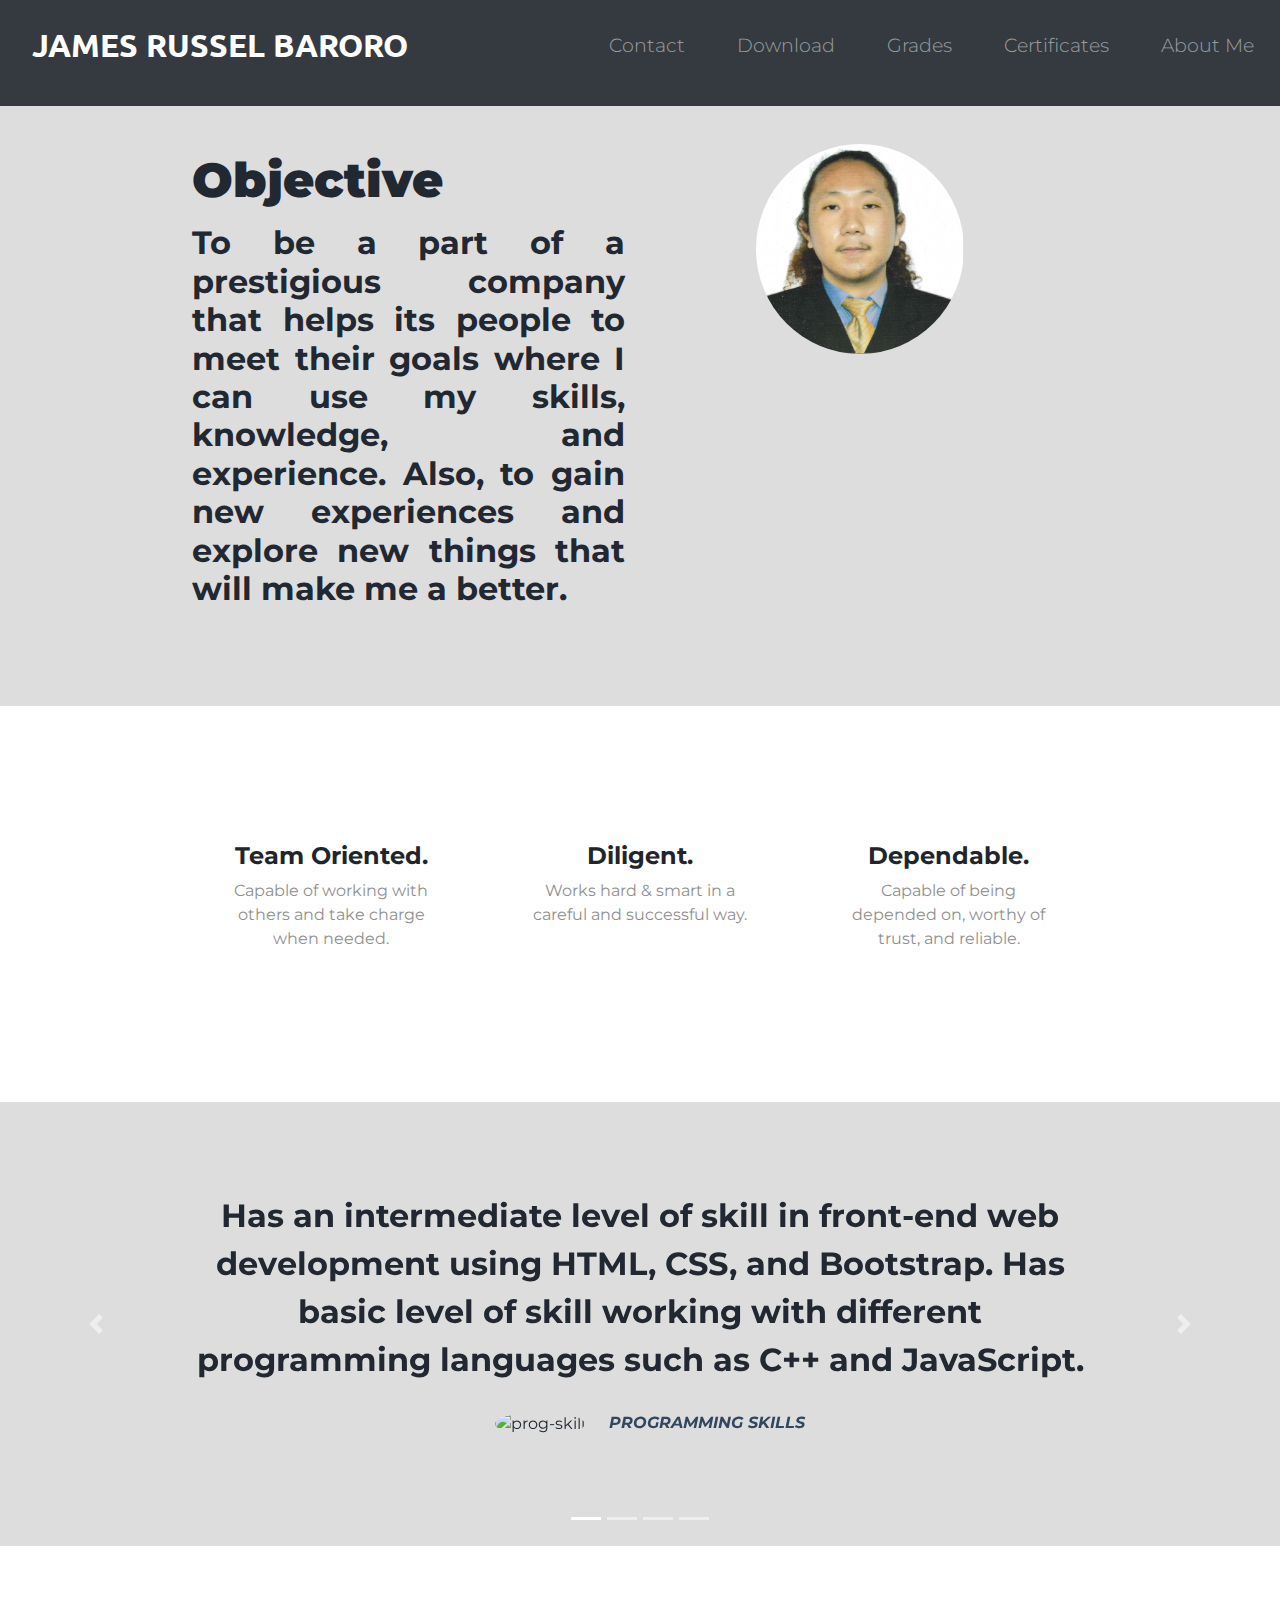
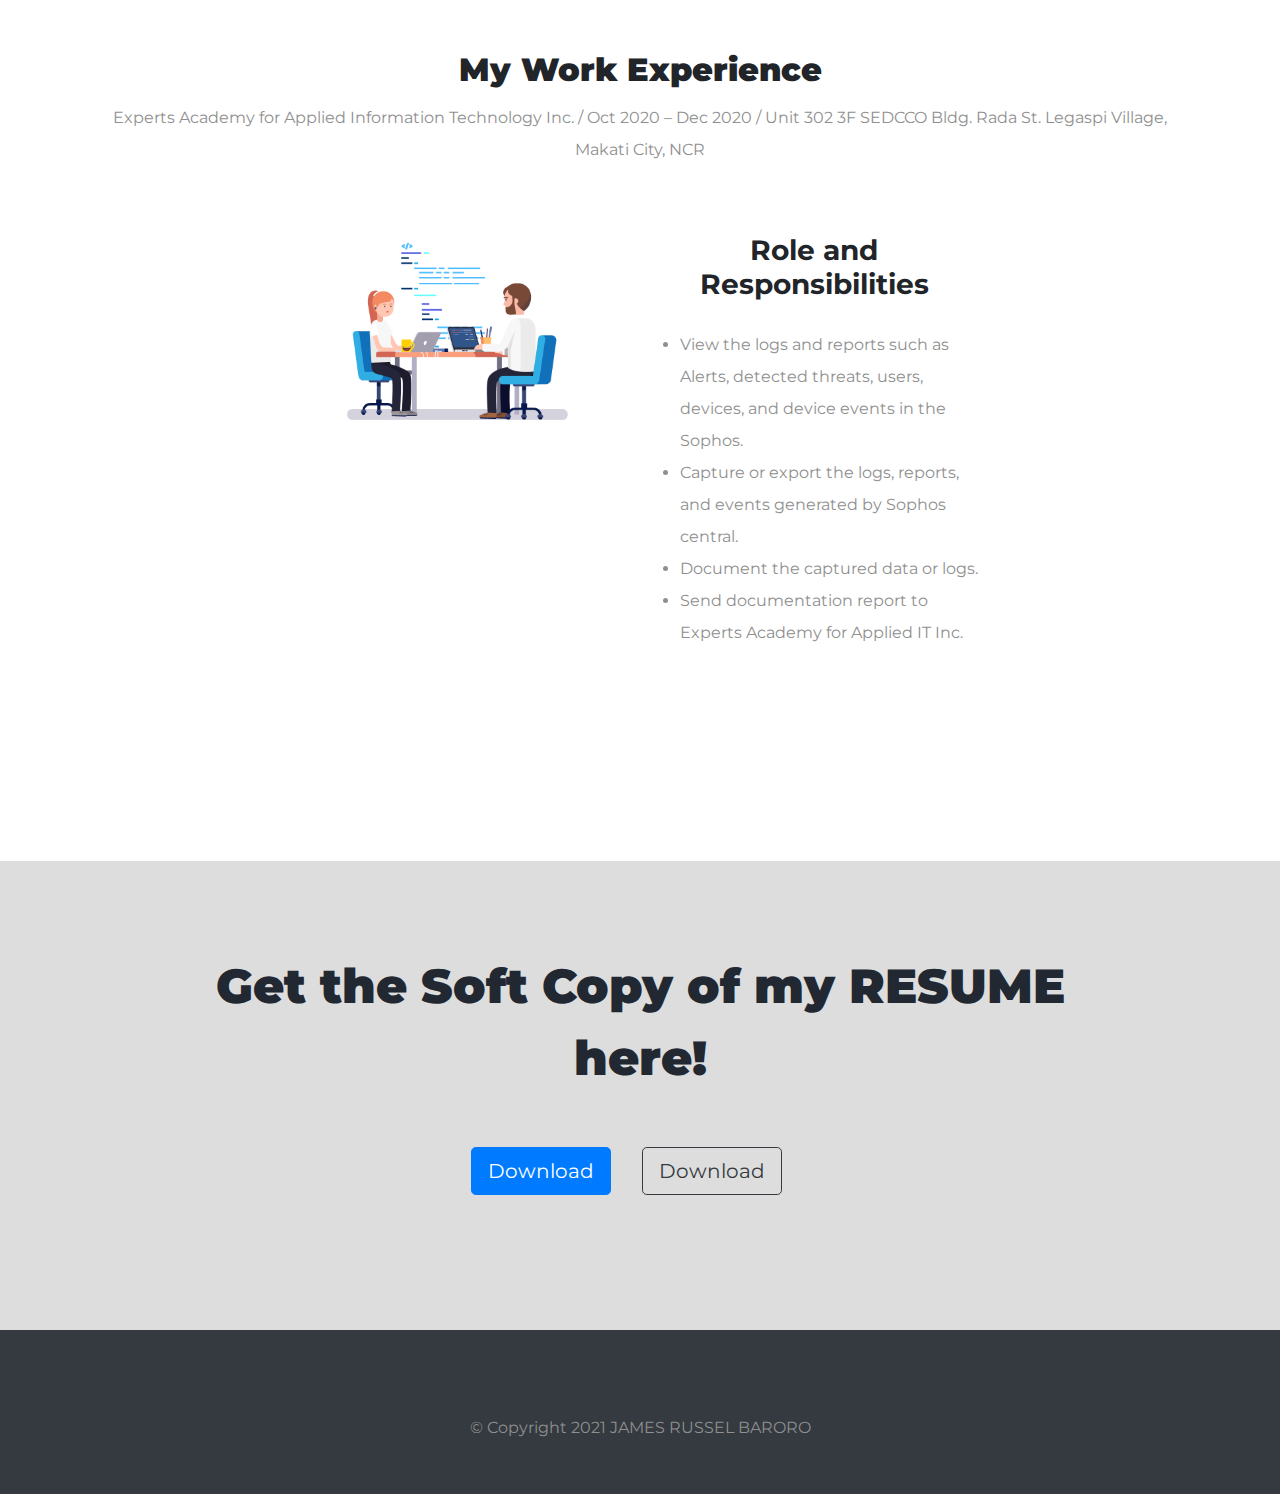
==== index.html @ 14bb7d47 "Add Update for HTML" ====
<!DOCTYPE html>
<html>

<head>
  <meta charset="utf-8">
  <title>BARORO'S RESUME</title>
  <link rel="icon" href="images/icon.png">

  <!--CSS Styles-->
  <link rel="stylesheet" href="https://maxcdn.bootstrapcdn.com/bootstrap/4.0.0/css/bootstrap.min.css" integrity="sha384-Gn5384xqQ1aoWXA+058RXPxPg6fy4IWvTNh0E263XmFcJlSAwiGgFAW/dAiS6JXm" crossorigin="anonymous">
  <link rel="stylesheet" href="css/styles.css">

  <!--Google Fonts-->
  <link href="https://fonts.googleapis.com/css2?family=Ubuntu&display=swap" rel="stylesheet">
  <link href="https://fonts.googleapis.com/css2?family=Montserrat:wght@300;400;700;900&display=swap" rel="stylesheet">


<body>

  <section class="colored-section" id="title">
    <!-- Nav Bar -->
    <nav class="navbar navbar-expand-lg navbar-dark bg-dark">
      <a class="navbar-brand" href=""><i class="fas fa-book"></i> JAMES RUSSEL BARORO</a>

      <button class="navbar-toggler" type="button" data-toggle="collapse" data-target="#navbarSupportedContent" aria-controls="navbarSupportedContent" aria-expanded="false" aria-label="Toggle navigation">
        <span class="navbar-toggler-icon"></span>
      </button>

      <div class="collapse navbar-collapse" id="navbarSupportedContent">
        <ul class="navbar-nav ml-auto">
          <li class="nav-item">
            <a class="nav-link" href="#footer">Contact</a>
          </li>

          <li class="nav-item">
            <a class="nav-link" href="#download">Download</a>
          </li>

          <li class="nav-item">
            <a class="nav-link" href="grades.html">Grades</a>
          </li>

          <li class="nav-item">
            <a class="nav-link" href="">Certificates</a>
          </li>

          <li class="nav-item">
            <a class="nav-link" href="">About Me</a>
          </li>

        </ul>
      </div>
    </nav>

    <div class="container-fluid">

      <!-- Title -->
      <div class="row">

        <div class="col-lg-6 col-md-6">
          <h1 class="big-heading">Objective</h1>
          <h2 class="medium-heading">To be a part of a prestigious company that helps its people to meet their goals where I can use my skills, knowledge, and experience. Also, to gain new experiences and explore new things that will make me a better.</h2>
        </div>

        <div class="col-lg-6 col-md-6">
          <img class="title-image" src="images/me.jpg" alt="profile-pic">
        </div>

      </div>
    </div>

  </section>


  <!-- ATTITUDE -->

  <section class="white-section" id="attitude">
    <div class="container-fluid">
      <div class="row">

        <div class="attitude-box col-lg-4">
          <i class="fas fa-users fa-5x icon"></i>
          <h3 class="attitude-title">Team Oriented.</h3>
          <p>Capable of working with others and take charge when needed.</p>
        </div>

        <div class="attitude-box col-lg-4">
          <i class="fas fa-thumbs-up fa-5x icon"></i>
          <h3 class="attitude-title">Diligent.</h3>
          <p>Works hard & smart in a careful and successful way.</p>
        </div>

        <div class="attitude-box col-lg-4">
          <i class="fas fa-shield-alt fa-5x icon"></i>
          <h3 class="attitude-title">Dependable.</h3>
          <p>Capable of being depended on, worthy of trust, and reliable.</p>

        </div>

      </div>
    </div>

  </section>


  <!-- SKILLS & ABILITIES -->

  <section class="colored-section" id="skills-abilities">

    <div id="skill-carousel" class="carousel slide" data-ride="false">

      <ol class="carousel-indicators">
        <li data-target="#skill-carousel" data-slide-to="0" class="active"></li>
        <li data-target="#skill-carousel" data-slide-to="1"></li>
        <li data-target="#skill-carousel" data-slide-to="2"></li>
        <li data-target="#skill-carousel" data-slide-to="3"></li>
      </ol>

      <div class="carousel-inner">

        <div class="carousel-item active container-fluid">
          <h2 class="skill-text">Has an intermediate level of skill in front-end web development using HTML, CSS, and Bootstrap. Has basic level of skill working with different programming languages such as C++ and JavaScript.</h2>
          <img class="skill-img" src="https://media.giphy.com/media/SWoSkN6DxTszqIKEqv/giphy.gif" alt="prog-skill">
          <strong class="skill-subheading"><em>PROGRAMMING SKILLS</em></strong>
        </div>

        <div class="carousel-item container-fluid">
          <h2 class="skill-text">Accomplished tasks through monitoring and searching of information via Sophos dashboard and logs & reports. Successfully gathered and organized the relevant information about threats in Sophos.</h2>
          <img class="skill-img" src="https://i.pinimg.com/originals/c0/34/17/c03417ebf4f447610528b07a704e0540.gif" alt="org-pic">
          <strong class="skill-subheading"><em>ORGANIZATIONAL SKILLS</em></strong>
        </div>

        <div class="carousel-item container-fluid">
          <h2 class="skill-text">Successfully assembled and disassembled a fully functional desktop computer. Assisted in fixing and troubleshooting of malfunctioning desktop computers in a public school in Cabuyao, Laguna.</h2>
          <img class="skill-img" src="https://i.pinimg.com/originals/c8/19/19/c819199ee14f958f0129ed98eff87870.gif" alt="pc-build">
          <strong class="skill-subheading"><em>HARDWARE SKILLS</em></strong>
        </div>

        <div class="carousel-item container-fluid">
          <h2 class="skill-text">Gave opinions and commented on ideas in group discussion for a capstone proposal topic and product demonstration. Successfully delivered the capstone proposal speech in front of the panel. </h2>
          <img class="skill-img" src="https://cdn.dribbble.com/users/310943/screenshots/2518631/push-notifications-illustration2.gif" alt="communication-skill">
          <strong class="skill-subheading"><em>COMMUNICATION SKILLS</em></strong>
        </div>

      </div>

      <a class="carousel-control-prev" href="#skill-carousel" role="button" data-slide="prev">
        <span class="carousel-control-prev-icon" aria-hidden="true"></span>
        <span class="sr-only">Previous</span>
      </a>
      <a class="carousel-control-next" href="#skill-carousel" role="button" data-slide="next">
        <span class="carousel-control-next-icon" aria-hidden="true"></span>
        <span class="sr-only">Next</span>
      </a>

    </div>

  </section>


  <!-- Experience -->

  <section class="white-section" id="experience">

    <h2 class="section-heading">My Work Experience</h2>
    <p class="experience-text">Experts Academy for Applied Information Technology Inc. / Oct 2020 – Dec 2020 / Unit 302 3F SEDCCO Bldg. Rada St. Legaspi Village, Makati City, NCR</p>

    <div class="row container-fluid">
      <div class="col-lg-6">
        <img class="experts-img" src="images/workexp.gif" alt="experts-pic">
      </div>

      <div class="col-lg-6 roles-respon">
        <h3 class="small-heading">Role and Responsibilities</h3>
        <ul class="experience-text">
          <li>View the logs and reports such as Alerts, detected threats, users, devices, and device events in the Sophos.</li>
          <li>Capture or export the logs, reports, and events generated by Sophos central.</li>
          <li>Document the captured data or logs.</li>
          <li>Send documentation report to Experts Academy for Applied IT Inc.</li>
        </ul>
      </div>

    </div>

  </section>

  <!-- Call to Action -->

  <section class="colored-section" id="download">
    <div class="container-fluid">
      <h3 class="big-heading">Get the Soft Copy of my RESUME here!</h3>
      <!--<button class="btn btn-lg btn-dark download-button" type="button" ><i class="fab fa-apple"></i> Download</button>-->
      <a href="https://drive.google.com/file/d/1i-yHHAXYDymUkfU_nrTZIDix2ED8xKmw/view?usp=drivesdk" class="btn btn-lg btn-primary download-button" role="button"><i class="fab fa-google-drive"></i> Download</a>
      <a href="file/BARORO, James Russel P_RESUME.pdf" class="btn btn-outline-dark btn-lg btn-light download-button" role="button"><i class="fas fa-link"></i> Download</a>
    </div>

  </section>

  <!-- Footer-->

  <footer class="bg-dark" id="footer">
    <a class="gmail-mail" href="mailto:jamesrusselbaroro.ph18@gmail.com"><i class="social-icon far fa-envelope"></i></a>
    <a href="https://join.skype.com/invite/X3hxVNoXm8fs"><i class="social-icon fab fa-skype"></i></a>
    <a class="viber-chat" href="viber://chat/?number=%2B639120806704"><i class="social-icon fab fa-viber"></i></a>
    <a href="https://www.linkedin.com/in/james-russel-baroro-8985841bb/"><i class="social-icon fab fa-linkedin"></i></a>
    <p>© Copyright 2021 JAMES RUSSEL BARORO</p>

  </footer>

  <!--Font Awesome-->
  <script src="https://kit.fontawesome.com/1c9ad4b785.js" crossorigin="anonymous"></script>

  <!--Bootstrap script-->
  <script src="https://code.jquery.com/jquery-3.2.1.slim.min.js" integrity="sha384-KJ3o2DKtIkvYIK3UENzmM7KCkRr/rE9/Qpg6aAZGJwFDMVNA/GpGFF93hXpG5KkN" crossorigin="anonymous"></script>
  <script src="https://cdnjs.cloudflare.com/ajax/libs/popper.js/1.12.9/umd/popper.min.js" integrity="sha384-ApNbgh9B+Y1QKtv3Rn7W3mgPxhU9K/ScQsAP7hUibX39j7fakFPskvXusvfa0b4Q" crossorigin="anonymous"></script>
  <script src="https://maxcdn.bootstrapcdn.com/bootstrap/4.0.0/js/bootstrap.min.js" integrity="sha384-JZR6Spejh4U02d8jOt6vLEHfe/JQGiRRSQQxSfFWpi1MquVdAyjUar5+76PVCmYl" crossorigin="anonymous"></script>
</body>

</html>
---- css/styles.css ----
/*************CLASS SELECTORS*************/
#title .container-fluid {
  padding: 3% 15% 7%;
  text-align: left;
}

#experience .container-fluid {
  padding: 3% 15% 7%;
  text-align: left;
}

.container-fluid {
  padding: 7% 15%;
}

.back:hover {
  color: #30475e;
}

.big-heading {
  font-family: 'Montserrat', sans-serif;
  font-size: 3rem;
  line-height: 1.5;
  font-weight: 900;
}

.medium-heading {
  font-family: 'Montserrat', sans-serif;
  font-weight: 700;
  text-align: justify;
}

.small-heading {
  text-align: center;
  padding-bottom: 20px;

}

.attitude-box {
  text-align: center;
  padding: 5%;
}

.attitude-title {
  font-size: 1.5rem;
}

.icon {
  color: #30475e;
  margin-bottom: 1.5rem;
}

.icon:hover {
  color: #f05454;
}

.skill-img {
  border-radius: 100%;
  width: 15%;
  margin: 20px;
}

.skill-subheading {
  font-size: 1rem;
  color: #30475e;
}

.skill-text {
  font-size: 2rem;
  line-height: 1.5;
}


.section-heading {
  font-family: 'Montserrat', sans-serif;
  font-size: 2rem;
  font-weight: 900;
  line-height: 1.5;
}

.social-icon {
  font-size: 2rem;
  margin: 20px 15px;
}

/*************SECTIONS*************/
.colored-section {
  background-color: #dddddd;
  color: #222831;
}

.white-section {
  background-color: #ffff;
}
/*************ID SELECTORS*************/
#attitudes {
  position: relative;
}


/*************EXPERIENCE SECTION*************/
#experience {
  padding: 100px;
}

.experts-img {
  width: 70%;
  position: absolute;
  left: 20%;
}

.experience-text {
  color: #8f8f8f;
  line-height: 2;
  padding-bottom: 20px;
}


/*************TAG SELECTORS*************/
body {
  font-family: 'Montserrat', sans-serif;
  font-weight: 400;
  text-align: center;
}

h1, h2, h3, h4, h5, h6 {
  font-family: 'Montserrat', sans-serif;
  font-weight: 700;
}

p {
  color: #8f8f8f;
}

/*************NAVIGATION BAR*************/
.navbar {
  padding: 1rem 0 2rem 2rem;;
}

.navbar-brand {
  font-family: 'Ubuntu', sans-serif;
  font-size: 2rem;
  font-weight: bold;
}

.nav-item {
  padding: 0 18px;
  text-align: left;
}

.nav-link {
  font-family: 'Montserrat', sans-serif;
  font-size: 1.2rem;
  font-weight: 300;
}

/*************DOWNLOAD BUTTON*************/
.download-button {
  margin: 5% 3% 5% 0;
}


/*************FOOTER SECTION*************/
#footer {
  padding: 3% 15%;
}

.viber-chat {
  color: #845ec2;
}

.gmail-mail {
  color: #aa2b1d;
}

/*************GRADES SECTION*************/
#grades .container-fluid {
  padding: 5% 8%;
}
.my-grades {
  width: 110%;
}

.grade-smallheading {
  font-family: 'Ubuntu', sans-serif;
  font-size: 1.5rem;
  font-weight: bold;
  color: #dddddd;
  background-color: #30475e;
  width: 700px;
}

.grade-mediumheading {
  font-size: 1.3rem;
  line-height: 2;
}
/*************TITLE IMAGE*************/
.title-image {
  border-radius: 100%;
  width: 45%;
  position: absolute;
  right: 30%;
}

 @media (max-width: 1260px) {
  .medium-heading {
    text-align: left;
  }

  .title-image {
    position: relative;
    top: 25%;
    left: 40%;
    width: 70%;

  }

}

@media (max-width: 991px) {
  .experts-img {
    position: relative;
    top: 5%;
  }

  .roles-respon {
    padding-top: 10%;
  }

  .my-grades {
    width: 100%;
  }

  .grade-smallheading {
    font-family: 'Ubuntu', sans-serif;
    font-size: 1.2rem;
    font-weight: bold;
    color: #dddddd;
    background-color: #30475e;
    width: 810px;
  }
}

@media (max-width: 770px)  {
  .medium-heading {
    text-align: left;
  }

  .title-image {
    position: relative;
    top: 3%;
    left: 28%;
    width: 50%;

  }
}
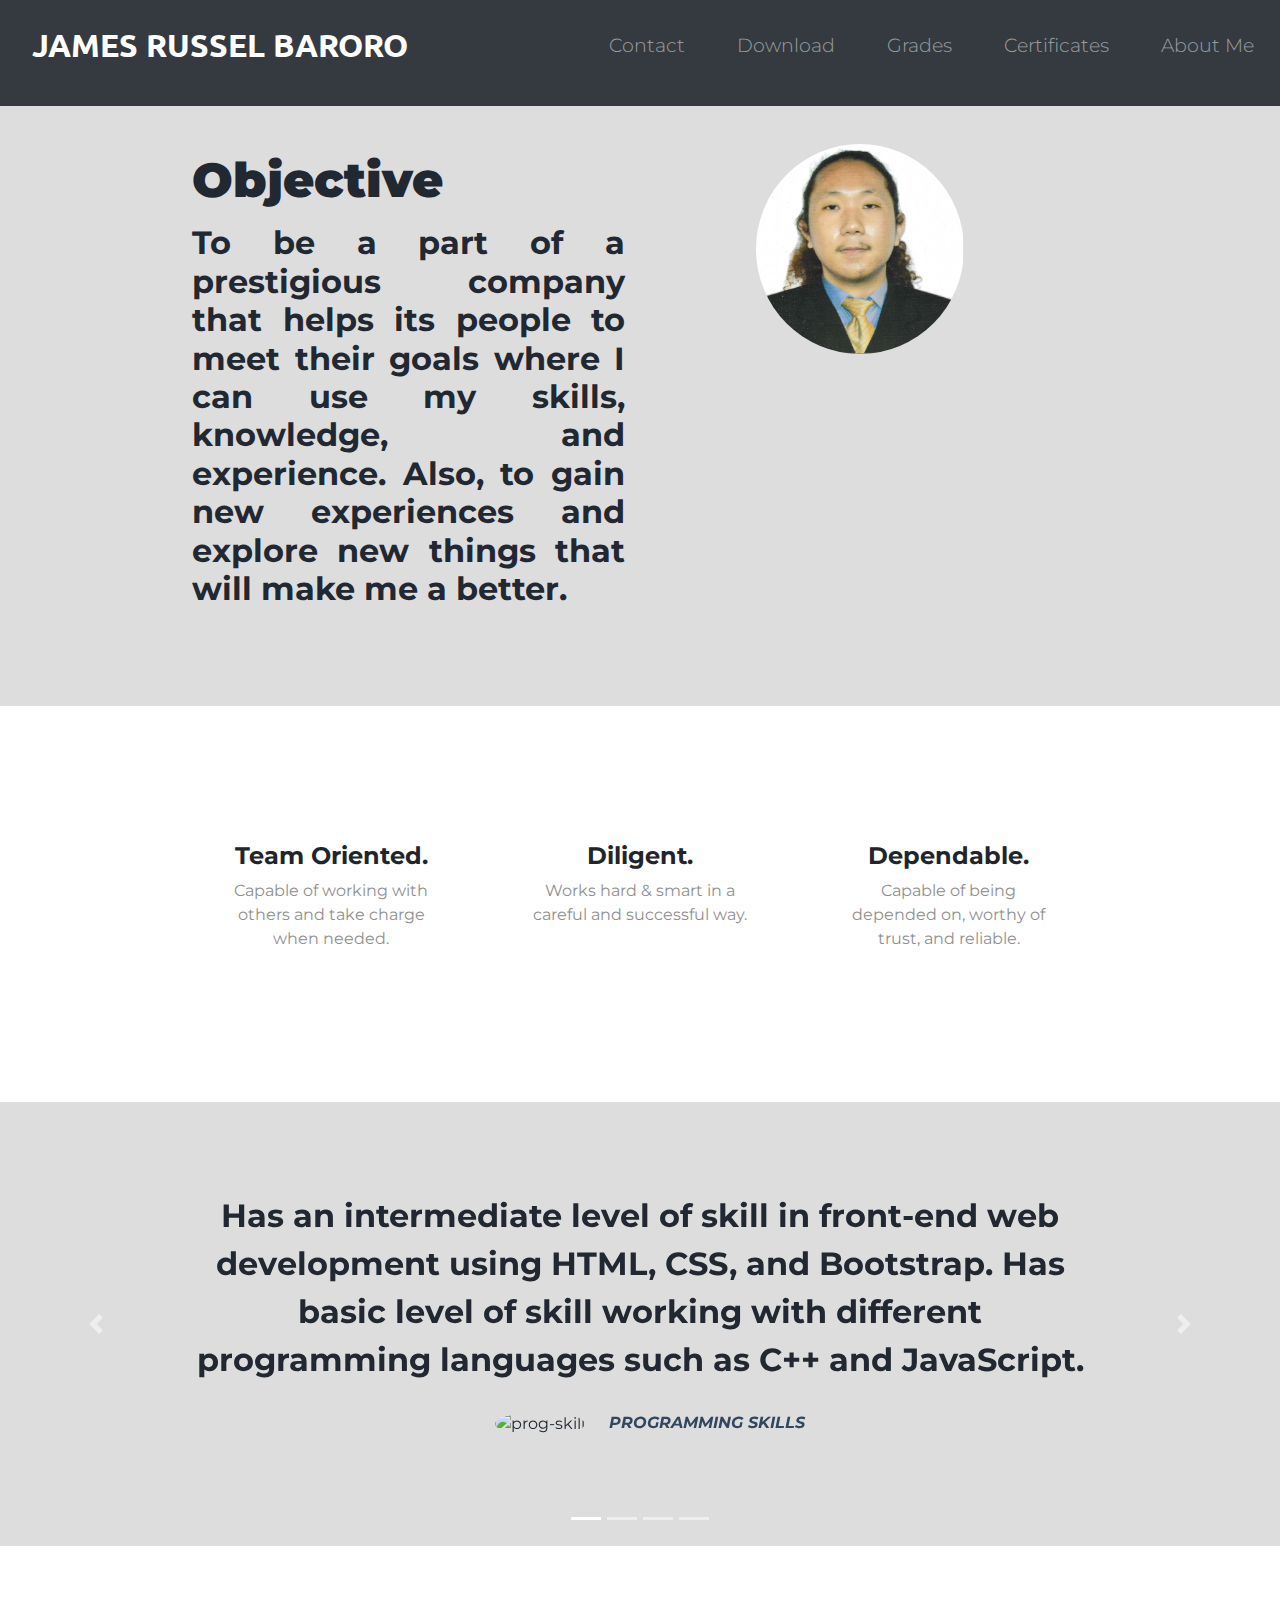
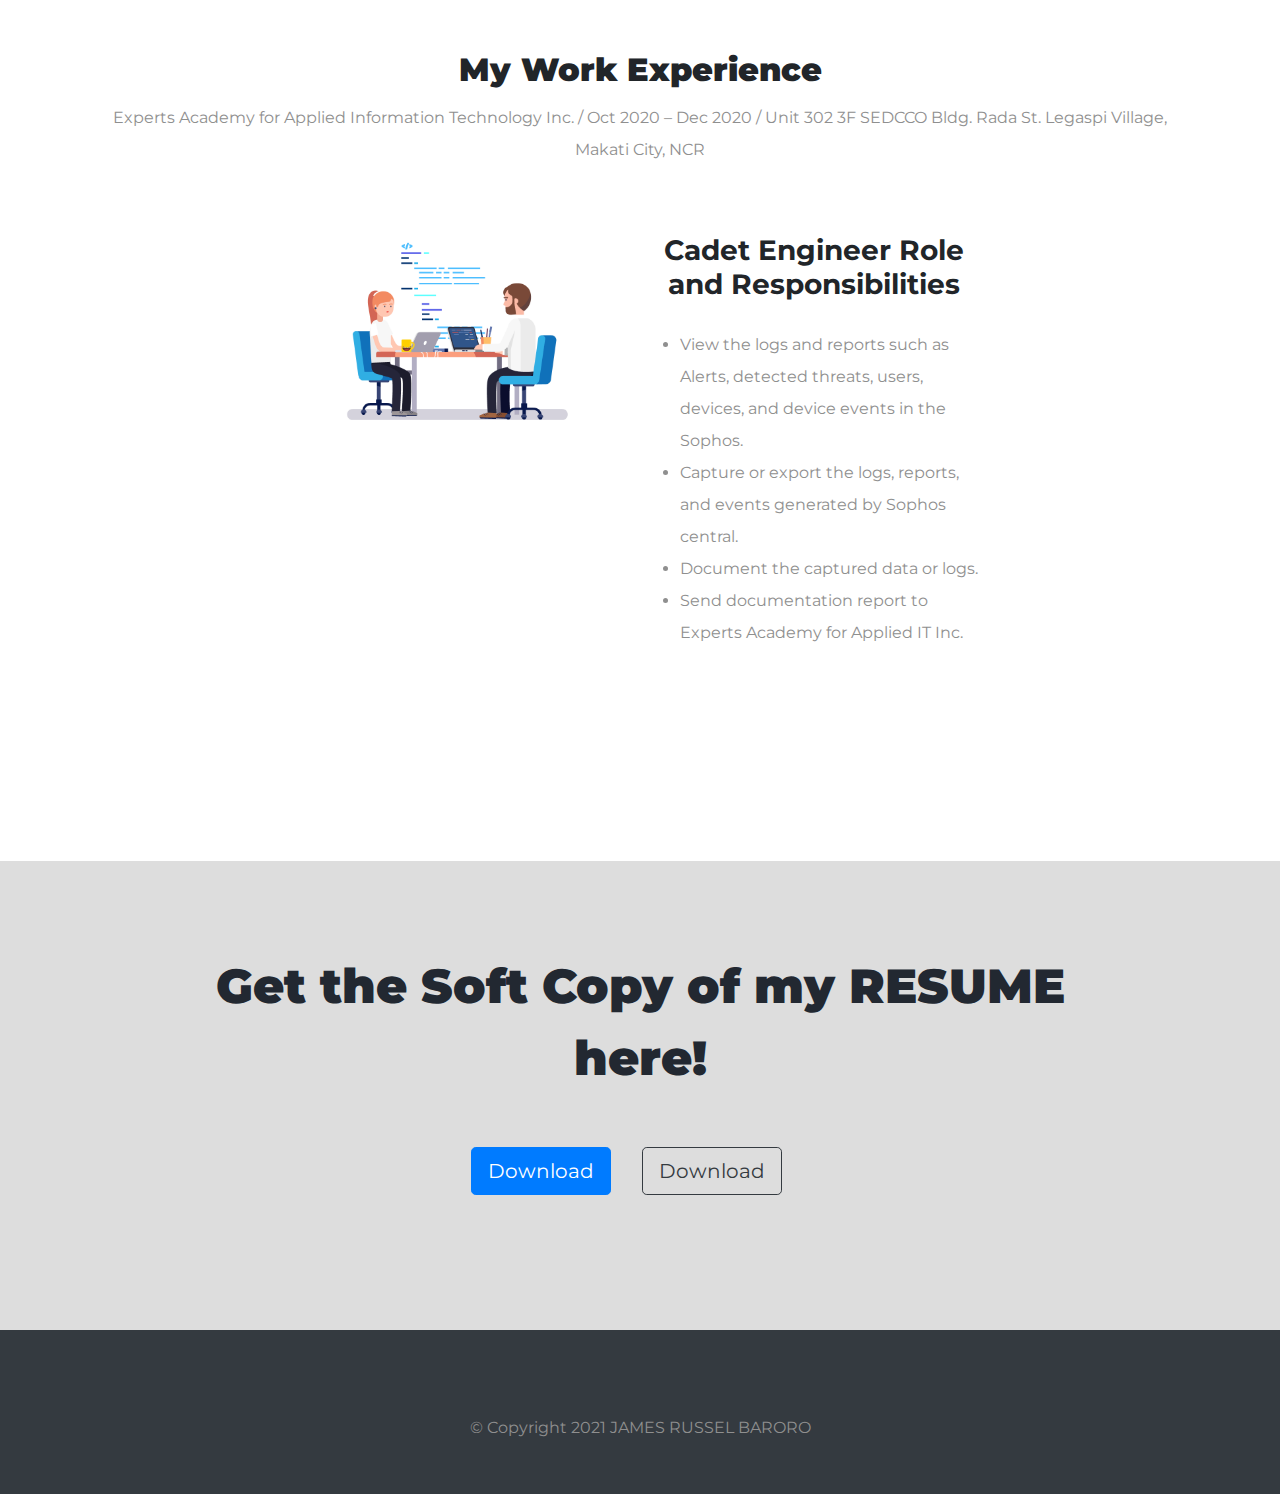
==== commit 551fa03d: "Add Update for index HTML" ====
--- a/index.html
+++ b/index.html
@@ -171,7 +171,7 @@
       </div>
 
       <div class="col-lg-6 roles-respon">
-        <h3 class="small-heading">Role and Responsibilities</h3>
+        <h3 class="small-heading">Cadet Engineer Role and Responsibilities</h3>
         <ul class="experience-text">
           <li>View the logs and reports such as Alerts, detected threats, users, devices, and device events in the Sophos.</li>
           <li>Capture or export the logs, reports, and events generated by Sophos central.</li>
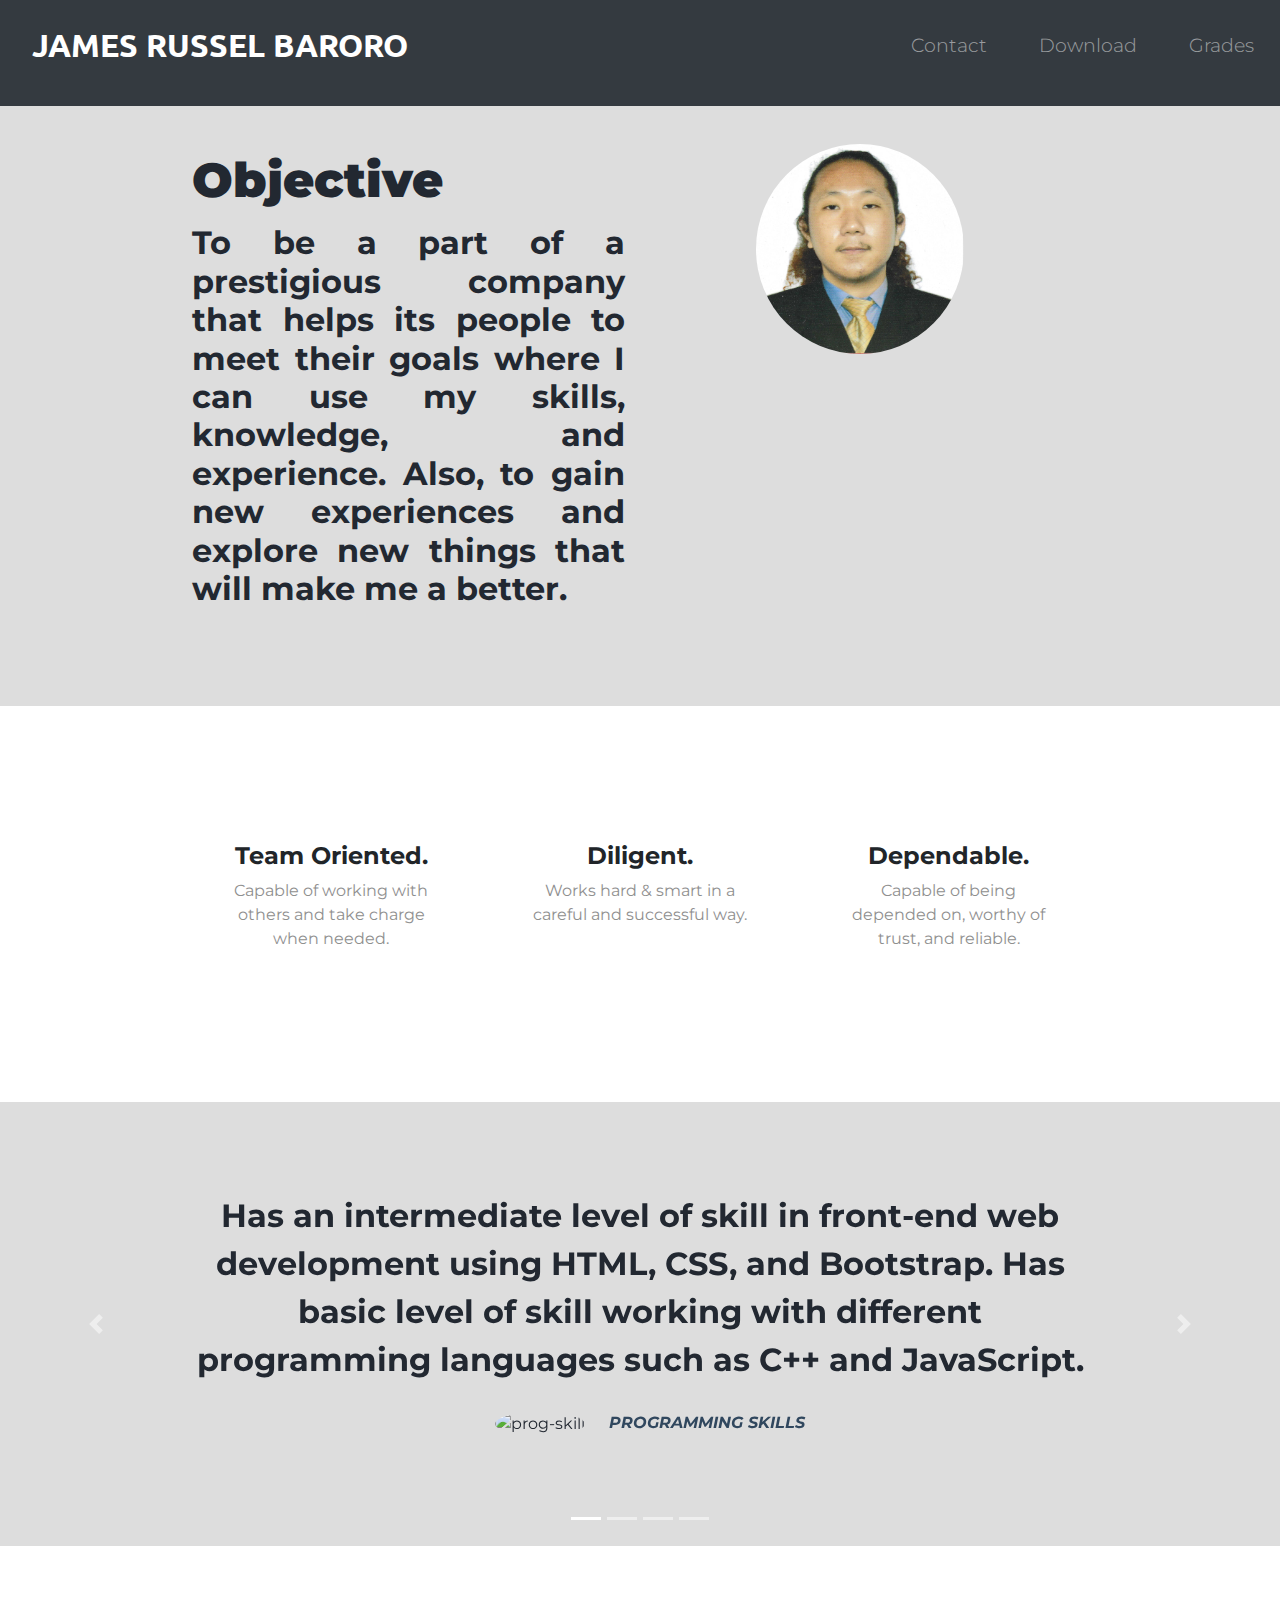
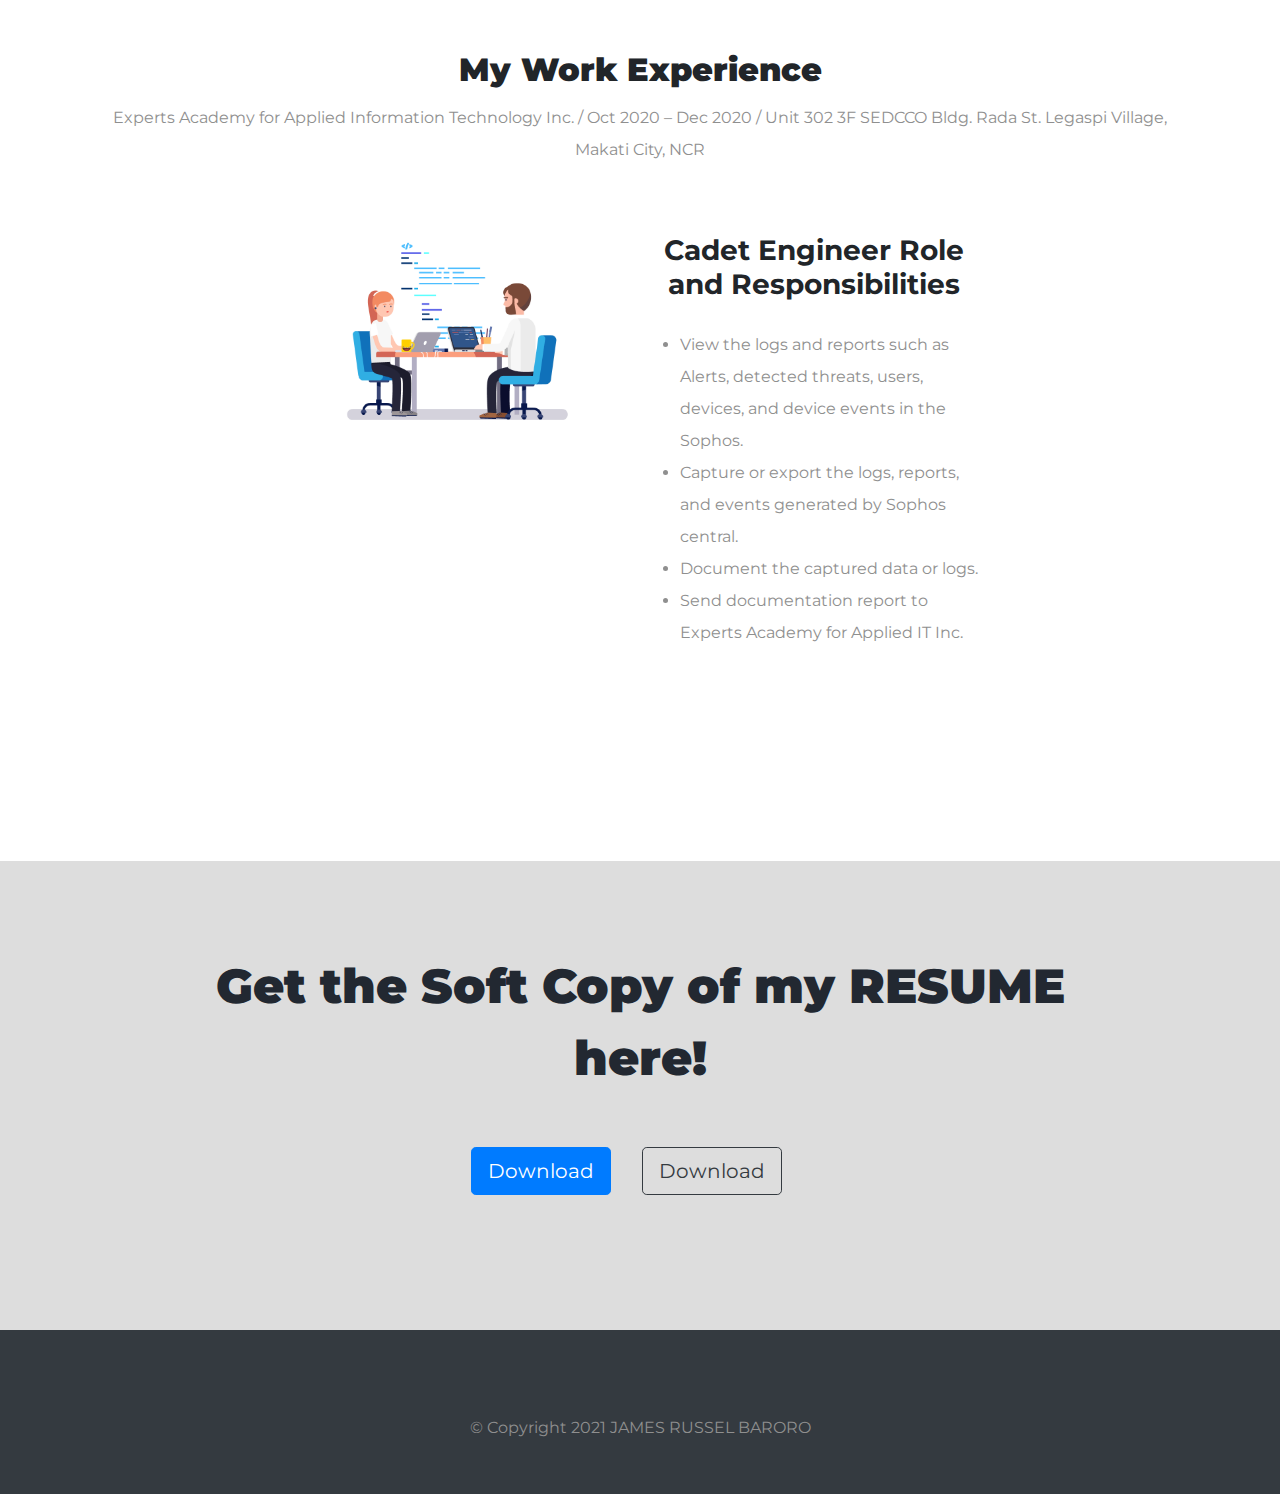
==== commit 5fc3c4f7: "Add Initial Update for index HTML" ====
--- a/index.html
+++ b/index.html
@@ -40,13 +40,13 @@
             <a class="nav-link" href="grades.html">Grades</a>
           </li>
 
-          <li class="nav-item">
+          <!-- <li class="nav-item">
             <a class="nav-link" href="">Certificates</a>
           </li>
 
           <li class="nav-item">
             <a class="nav-link" href="">About Me</a>
-          </li>
+          </li> -->
 
         </ul>
       </div>
@@ -190,7 +190,7 @@
     <div class="container-fluid">
       <h3 class="big-heading">Get the Soft Copy of my RESUME here!</h3>
       <!--<button class="btn btn-lg btn-dark download-button" type="button" ><i class="fab fa-apple"></i> Download</button>-->
-      <a href="https://drive.google.com/file/d/1i-yHHAXYDymUkfU_nrTZIDix2ED8xKmw/view?usp=drivesdk" class="btn btn-lg btn-primary download-button" role="button"><i class="fab fa-google-drive"></i> Download</a>
+      <a href="https://drive.google.com/file/d/1pEDf0k6ik-bzYnyl3v_V4ZYuKYs68XTa/view?usp=sharing" class="btn btn-lg btn-primary download-button" role="button"><i class="fab fa-google-drive"></i> Download</a>
       <a href="file/BARORO, James Russel P_RESUME.pdf" class="btn btn-outline-dark btn-lg btn-light download-button" role="button"><i class="fas fa-link"></i> Download</a>
     </div>
 
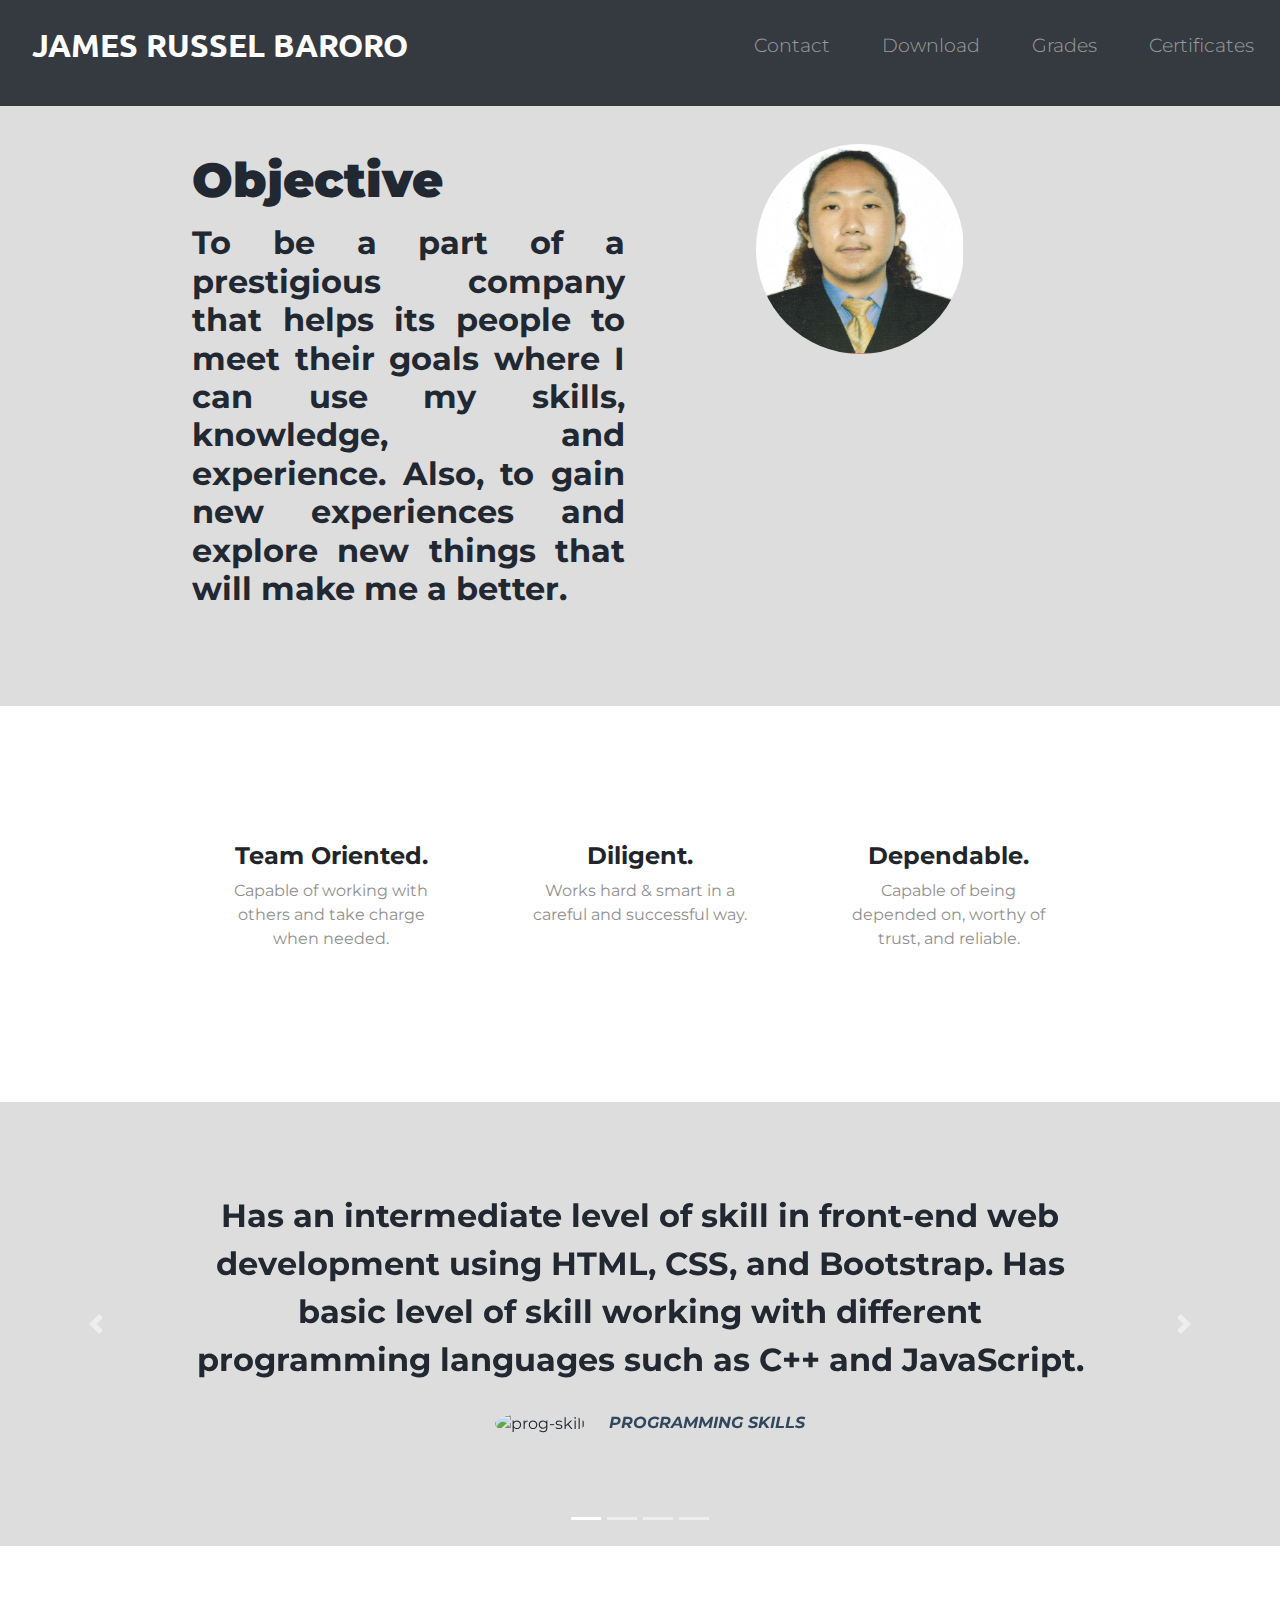
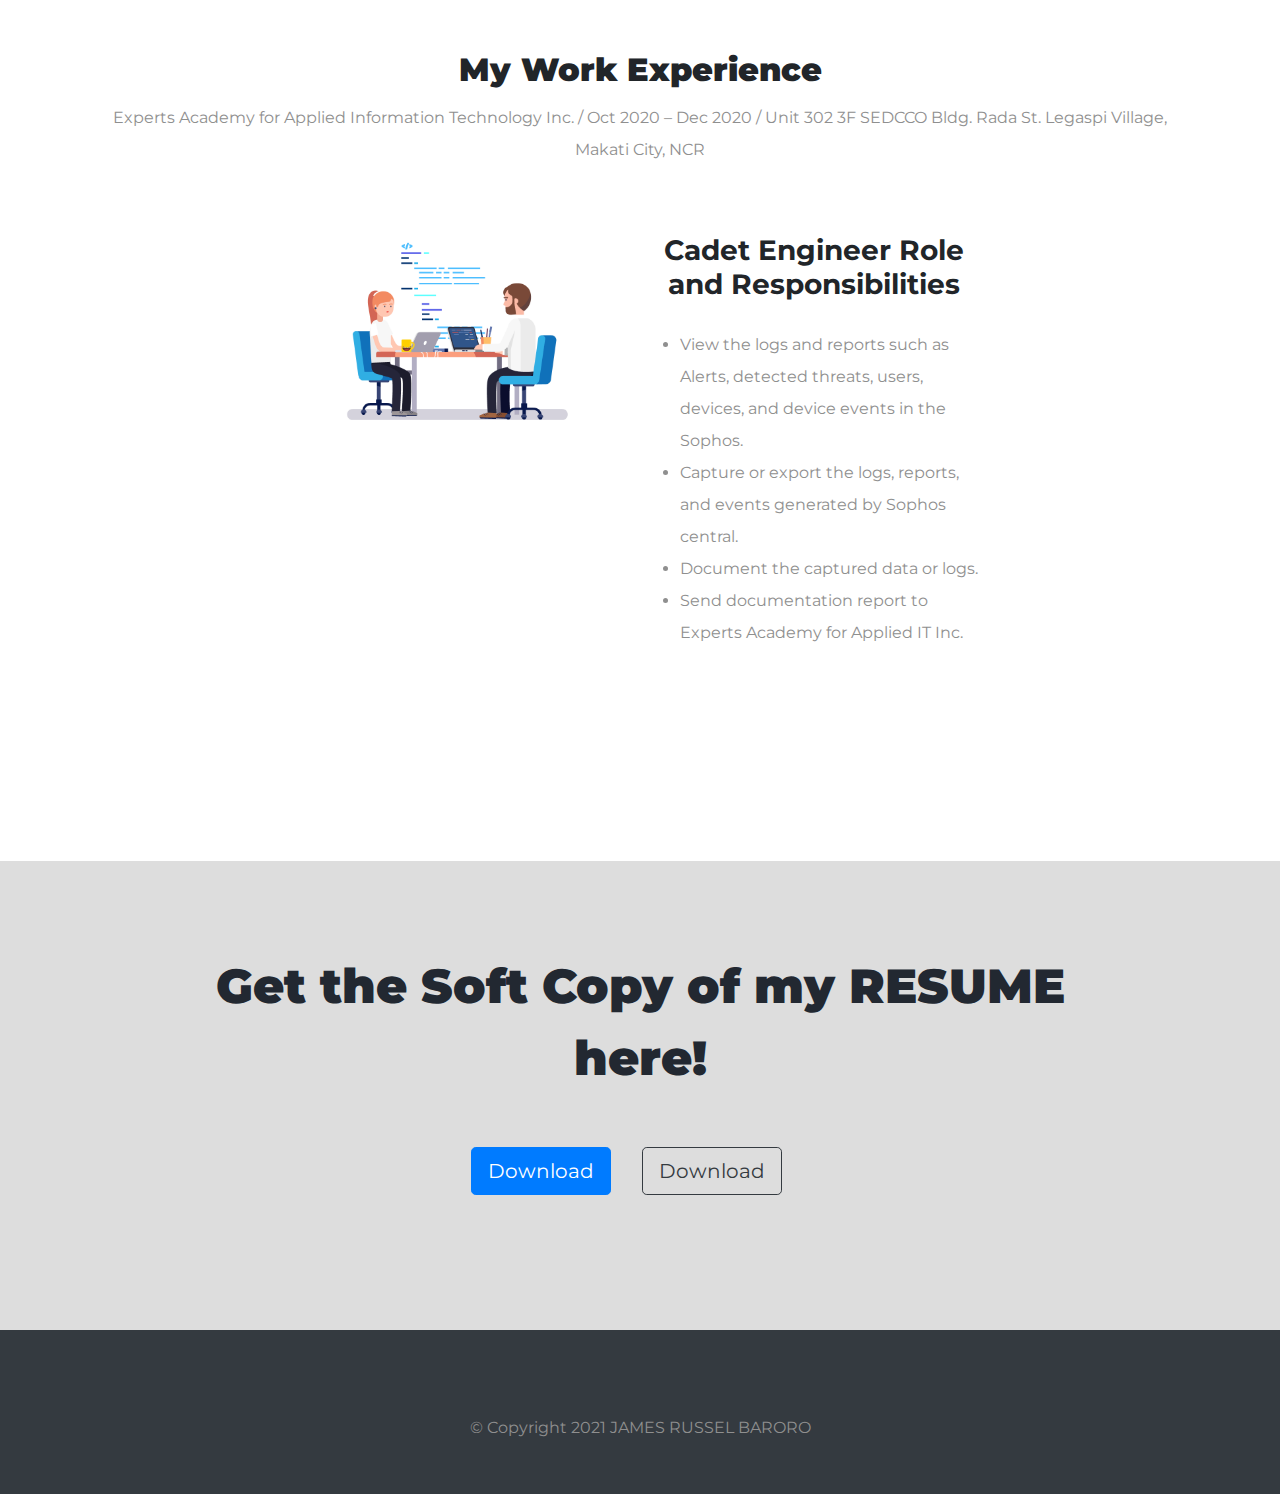
==== commit eaff1d0d: "Add new update for index HTML" ====
--- a/index.html
+++ b/index.html
@@ -40,11 +40,11 @@
             <a class="nav-link" href="grades.html">Grades</a>
           </li>
 
+          <li class="nav-item">
+            <a class="nav-link" href="cert.html">Certificates</a>
+          </li>
+
           <!-- <li class="nav-item">
-            <a class="nav-link" href="">Certificates</a>
-          </li>
-
-          <li class="nav-item">
             <a class="nav-link" href="">About Me</a>
           </li> -->
 
@@ -59,7 +59,8 @@
 
         <div class="col-lg-6 col-md-6">
           <h1 class="big-heading">Objective</h1>
-          <h2 class="medium-heading">To be a part of a prestigious company that helps its people to meet their goals where I can use my skills, knowledge, and experience. Also, to gain new experiences and explore new things that will make me a better.</h2>
+          <h2 class="medium-heading">To be a part of a prestigious company that helps its people to meet their goals where I can use my skills, knowledge, and experience. Also, to gain new experiences and explore new things that will make me a
+            better.</h2>
         </div>
 
         <div class="col-lg-6 col-md-6">
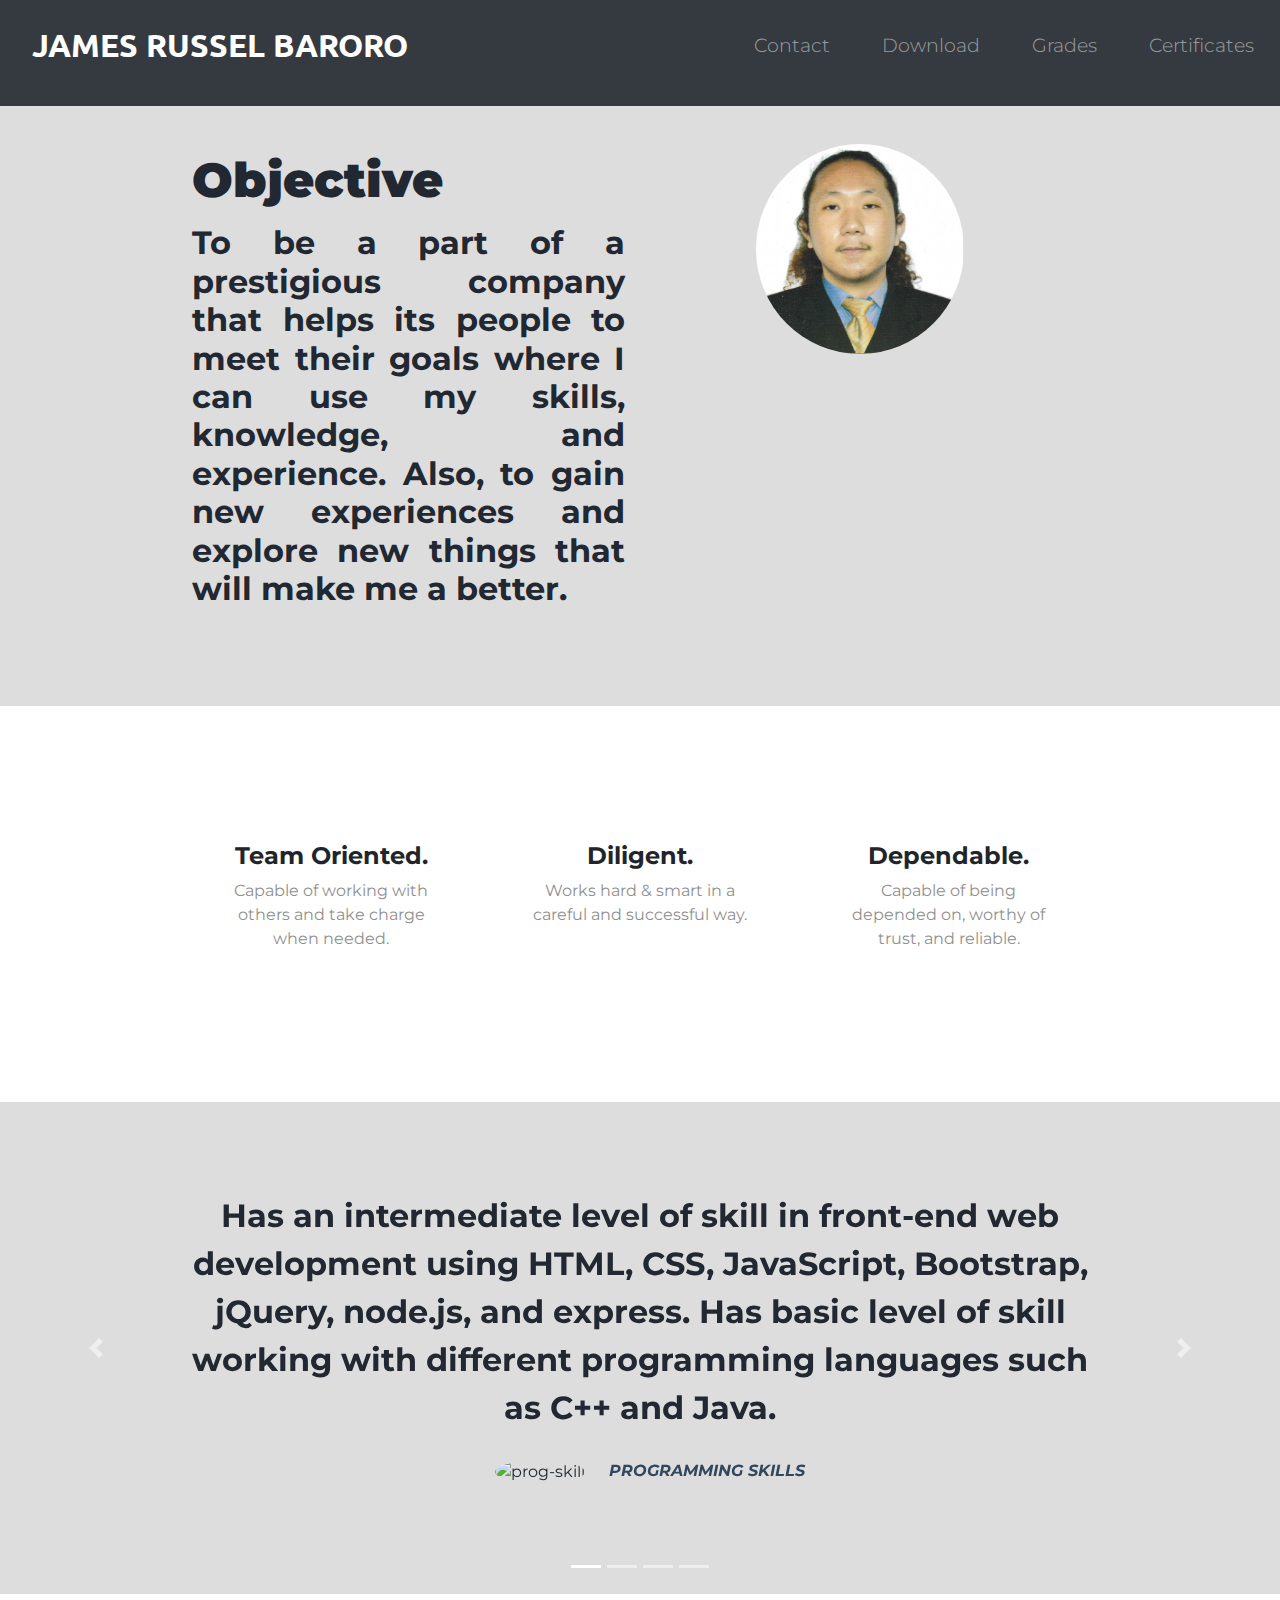
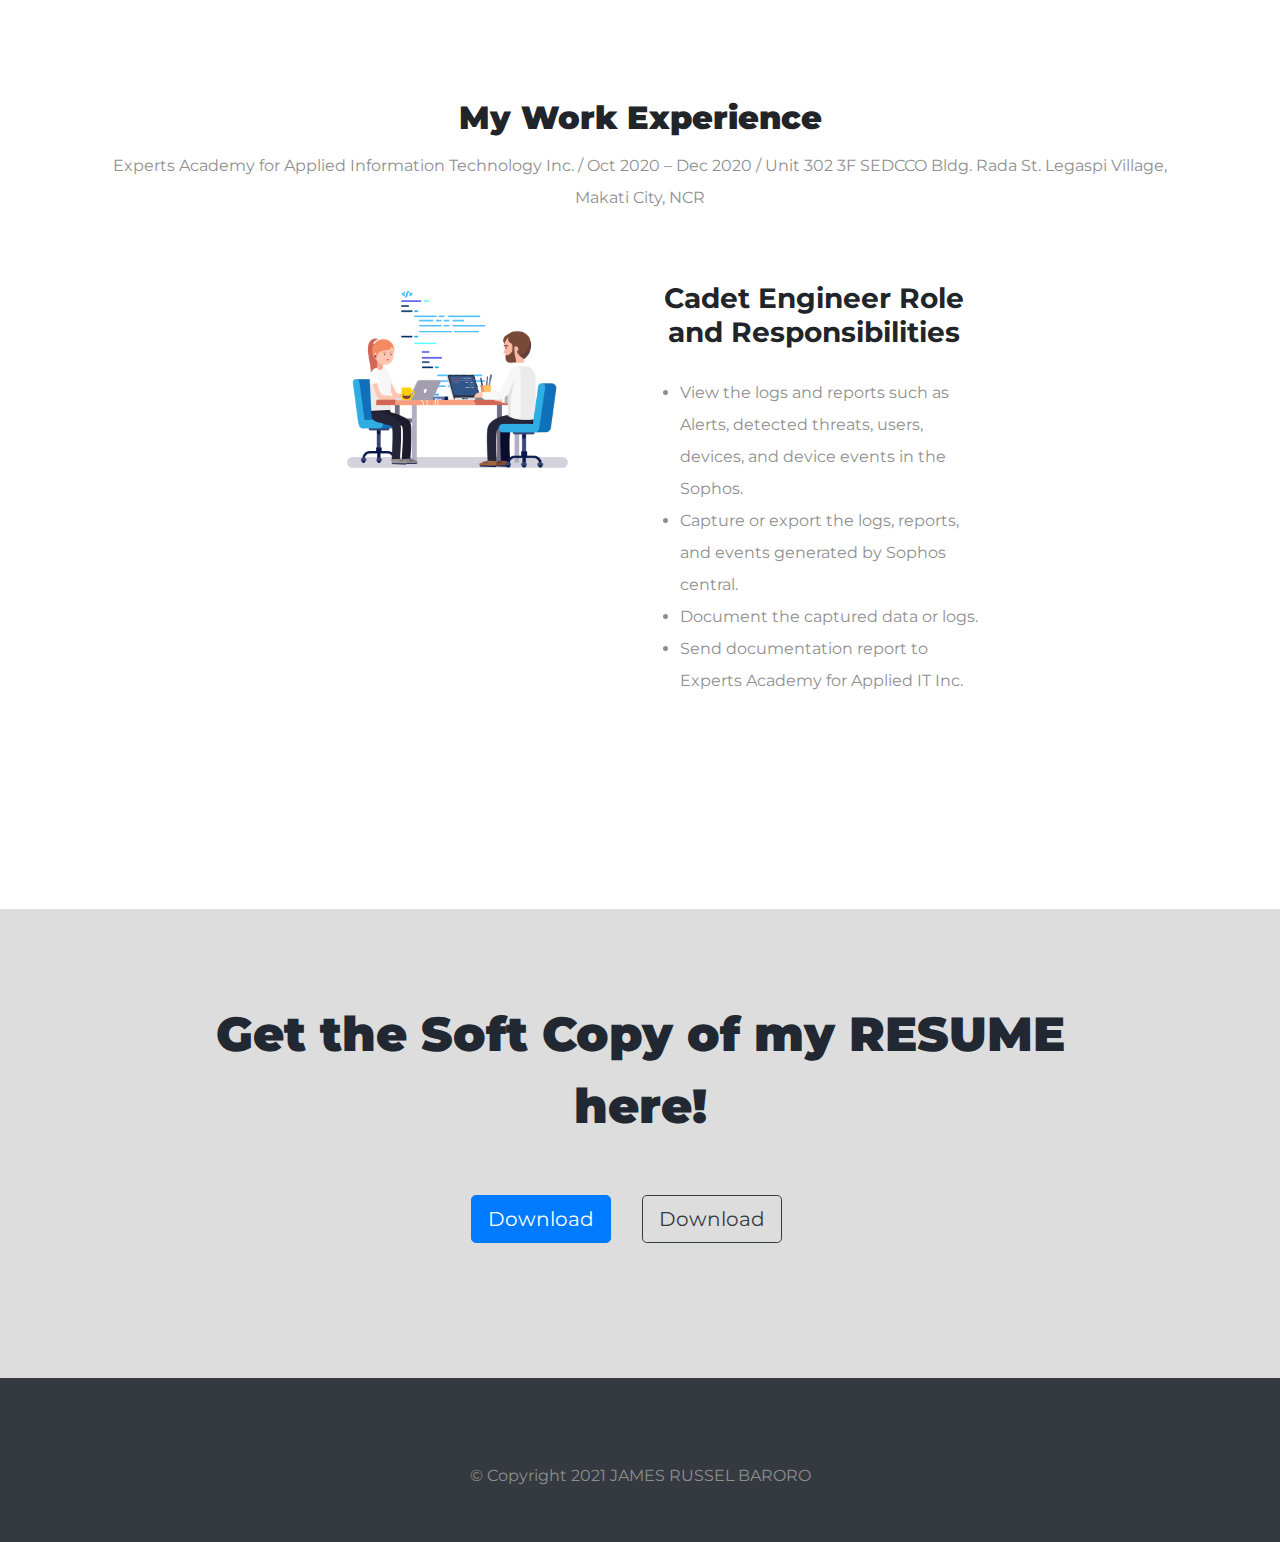
==== commit beaae215: "Add update for Programming Skills inside index" ====
--- a/index.html
+++ b/index.html
@@ -120,7 +120,7 @@
       <div class="carousel-inner">
 
         <div class="carousel-item active container-fluid">
-          <h2 class="skill-text">Has an intermediate level of skill in front-end web development using HTML, CSS, and Bootstrap. Has basic level of skill working with different programming languages such as C++ and JavaScript.</h2>
+          <h2 class="skill-text">Has an intermediate level of skill in front-end web development using HTML, CSS, JavaScript, Bootstrap, jQuery, node.js, and express. Has basic level of skill working with different programming languages such as C++ and Java.</h2>
           <img class="skill-img" src="https://media.giphy.com/media/SWoSkN6DxTszqIKEqv/giphy.gif" alt="prog-skill">
           <strong class="skill-subheading"><em>PROGRAMMING SKILLS</em></strong>
         </div>
--- a/css/styles.css
+++ b/css/styles.css
@@ -1,256 +1 @@
-/*************CLASS SELECTORS*************/
-#title .container-fluid {
-  padding: 3% 15% 7%;
-  text-align: left;
-}
-
-#experience .container-fluid {
-  padding: 3% 15% 7%;
-  text-align: left;
-}
-
-.container-fluid {
-  padding: 7% 15%;
-}
-
-.back:hover {
-  color: #30475e;
-}
-
-.big-heading {
-  font-family: 'Montserrat', sans-serif;
-  font-size: 3rem;
-  line-height: 1.5;
-  font-weight: 900;
-}
-
-.medium-heading {
-  font-family: 'Montserrat', sans-serif;
-  font-weight: 700;
-  text-align: justify;
-}
-
-.small-heading {
-  text-align: center;
-  padding-bottom: 20px;
-
-}
-
-.attitude-box {
-  text-align: center;
-  padding: 5%;
-}
-
-.attitude-title {
-  font-size: 1.5rem;
-}
-
-.icon {
-  color: #30475e;
-  margin-bottom: 1.5rem;
-}
-
-.icon:hover {
-  color: #f05454;
-}
-
-.skill-img {
-  border-radius: 100%;
-  width: 15%;
-  margin: 20px;
-}
-
-.skill-subheading {
-  font-size: 1rem;
-  color: #30475e;
-}
-
-.skill-text {
-  font-size: 2rem;
-  line-height: 1.5;
-}
-
-
-.section-heading {
-  font-family: 'Montserrat', sans-serif;
-  font-size: 2rem;
-  font-weight: 900;
-  line-height: 1.5;
-}
-
-.social-icon {
-  font-size: 2rem;
-  margin: 20px 15px;
-}
-
-/*************SECTIONS*************/
-.colored-section {
-  background-color: #dddddd;
-  color: #222831;
-}
-
-.white-section {
-  background-color: #ffff;
-}
-/*************ID SELECTORS*************/
-#attitudes {
-  position: relative;
-}
-
-
-/*************EXPERIENCE SECTION*************/
-#experience {
-  padding: 100px;
-}
-
-.experts-img {
-  width: 70%;
-  position: absolute;
-  left: 20%;
-}
-
-.experience-text {
-  color: #8f8f8f;
-  line-height: 2;
-  padding-bottom: 20px;
-}
-
-
-/*************TAG SELECTORS*************/
-body {
-  font-family: 'Montserrat', sans-serif;
-  font-weight: 400;
-  text-align: center;
-}
-
-h1, h2, h3, h4, h5, h6 {
-  font-family: 'Montserrat', sans-serif;
-  font-weight: 700;
-}
-
-p {
-  color: #8f8f8f;
-}
-
-/*************NAVIGATION BAR*************/
-.navbar {
-  padding: 1rem 0 2rem 2rem;;
-}
-
-.navbar-brand {
-  font-family: 'Ubuntu', sans-serif;
-  font-size: 2rem;
-  font-weight: bold;
-}
-
-.nav-item {
-  padding: 0 18px;
-  text-align: left;
-}
-
-.nav-link {
-  font-family: 'Montserrat', sans-serif;
-  font-size: 1.2rem;
-  font-weight: 300;
-}
-
-/*************DOWNLOAD BUTTON*************/
-.download-button {
-  margin: 5% 3% 5% 0;
-}
-
-
-/*************FOOTER SECTION*************/
-#footer {
-  padding: 3% 15%;
-}
-
-.viber-chat {
-  color: #845ec2;
-}
-
-.gmail-mail {
-  color: #aa2b1d;
-}
-
-/*************GRADES SECTION*************/
-#grades .container-fluid {
-  padding: 5% 8%;
-}
-.my-grades {
-  width: 110%;
-}
-
-.grade-smallheading {
-  font-family: 'Ubuntu', sans-serif;
-  font-size: 1.5rem;
-  font-weight: bold;
-  color: #dddddd;
-  background-color: #30475e;
-  width: 700px;
-}
-
-.grade-mediumheading {
-  font-size: 1.3rem;
-  line-height: 2;
-}
-/*************TITLE IMAGE*************/
-.title-image {
-  border-radius: 100%;
-  width: 45%;
-  position: absolute;
-  right: 30%;
-}
-
- @media (max-width: 1260px) {
-  .medium-heading {
-    text-align: left;
-  }
-
-  .title-image {
-    position: relative;
-    top: 25%;
-    left: 40%;
-    width: 70%;
-
-  }
-
-}
-
-@media (max-width: 991px) {
-  .experts-img {
-    position: relative;
-    top: 5%;
-  }
-
-  .roles-respon {
-    padding-top: 10%;
-  }
-
-  .my-grades {
-    width: 100%;
-  }
-
-  .grade-smallheading {
-    font-family: 'Ubuntu', sans-serif;
-    font-size: 1.2rem;
-    font-weight: bold;
-    color: #dddddd;
-    background-color: #30475e;
-    width: 810px;
-  }
-}
-
-@media (max-width: 770px)  {
-  .medium-heading {
-    text-align: left;
-  }
-
-  .title-image {
-    position: relative;
-    top: 3%;
-    left: 28%;
-    width: 50%;
-
-  }
-}
+#title .container-fluid{padding:3% 15% 7%;text-align:left}#experience .container-fluid{padding:3% 15% 7%;text-align:left}.container-fluid{padding:7% 15%}.back{color:#30475e}.back:hover{color:#f05454}.big-heading{font-family:'Montserrat',sans-serif;font-size:3rem;line-height:1.5;font-weight:900}.medium-heading{font-family:'Montserrat',sans-serif;font-weight:700;text-align:justify}.small-heading{text-align:center;padding-bottom:20px}.attitude-box{text-align:center;padding:5%}.attitude-title{font-size:1.5rem}.icon{color:#30475e;margin-bottom:1.5rem}.icon:hover{color:#f05454}.skill-img{border-radius:100%;width:15%;margin:20px}.skill-subheading{font-size:1rem;color:#30475e}.skill-text{font-size:2rem;line-height:1.5}.section-heading{font-family:'Montserrat',sans-serif;font-size:2rem;font-weight:900;line-height:1.5}.social-icon{font-size:2rem;margin:20px 15px}.colored-section{background-color:#ddd;color:#222831}.white-section{background-color:#fff}#attitudes{position:relative}#experience{padding:100px}.experts-img{width:70%;position:absolute;left:20%}.experience-text{color:#8f8f8f;line-height:2;padding-bottom:20px}body{font-family:'Montserrat',sans-serif;font-weight:400;text-align:center}h1,h2,h3,h4,h5,h6{font-family:'Montserrat',sans-serif;font-weight:700}p{color:#8f8f8f}.navbar{padding:1rem 0 2rem 2rem;}.navbar-brand{font-family:'Ubuntu',sans-serif;font-size:2rem;font-weight:700}.nav-item{padding:0 18px;text-align:left}.nav-link{font-family:'Montserrat',sans-serif;font-size:1.2rem;font-weight:300}.download-button{margin:5% 3% 5% 0}#footer{padding:3% 15%}.viber-chat{color:#845ec2}.gmail-mail{color:#aa2b1d}#grades .container-fluid{padding:5% 8%}.my-grades{width:110%}.grade-smallheading{font-family:'Ubuntu',sans-serif;font-size:1.5rem;font-weight:700;color:#ddd;background-color:#30475e;width:700px}.grade-mediumheading{font-size:1.3rem;line-height:2}.certificate-column{padding:5% 2%}.certificate-text{color:#30475e;font-size:2.5rem;line-height:1.5}.certificate-text:hover{color:#f05454}.cert-img{width:67%}#my-certificates .container-fluid{padding:2% 0 6%}#my-certificates .carousel-control-next-icon{background-image:url("data:image/svg+xml;charset=utf8,%3Csvg xmlns='http://www.w3.org/2000/svg' fill='black' viewBox='0 0 8 8'%3E%3Cpath d='M2.75 0l-1.5 1.5 2.5 2.5-2.5 2.5 1.5 1.5 4-4-4-4z'/%3E%3C/svg%3E")}#my-certificates .carousel-control-prev-icon{background-image:url("data:image/svg+xml;charset=utf8,%3Csvg xmlns='http://www.w3.org/2000/svg' fill='black' viewBox='0 0 8 8'%3E%3Cpath d='M5.25 0l-4 4 4 4 1.5-1.5-2.5-2.5 2.5-2.5-1.5-1.5z'/%3E%3C/svg%3E")}#cert-carousel .carousel-indicators li{background-color:#fff;background-color:rgba(70,70,70,.25)}#cert-carousel .carousel-indicators .active{background-color:#444}.title-image{border-radius:100%;width:45%;position:absolute;right:30%}@media (max-width:1260px){.medium-heading{text-align:left}.title-image{position:relative;top:25%;left:40%;width:70%}}@media (max-width:991px){.experts-img{position:relative;top:5%}.roles-respon{padding-top:10%}.my-grades{width:100%}.grade-smallheading{font-family:'Ubuntu',sans-serif;font-size:1.2rem;font-weight:700;color:#ddd;background-color:#30475e;width:810px}}@media (max-width:770px){.medium-heading{text-align:left}.title-image{position:relative;top:3%;left:28%;width:50%}}
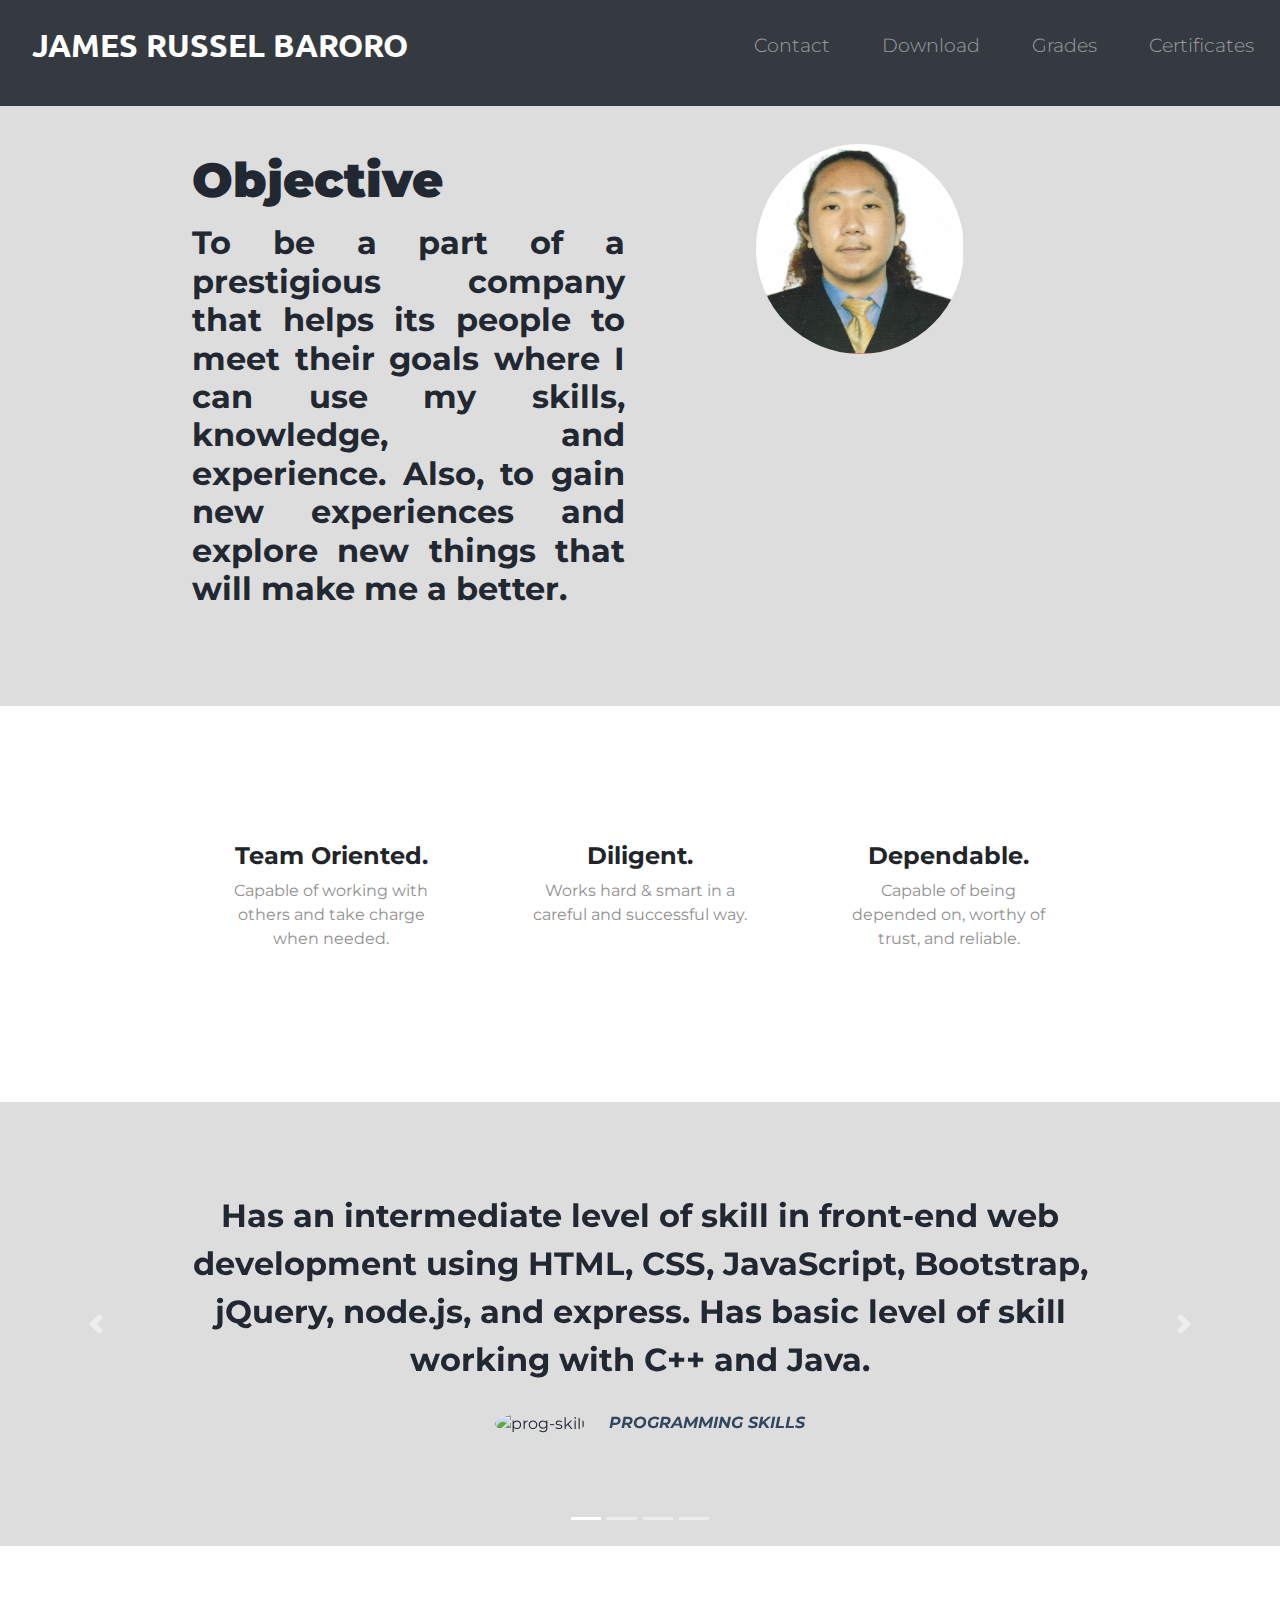
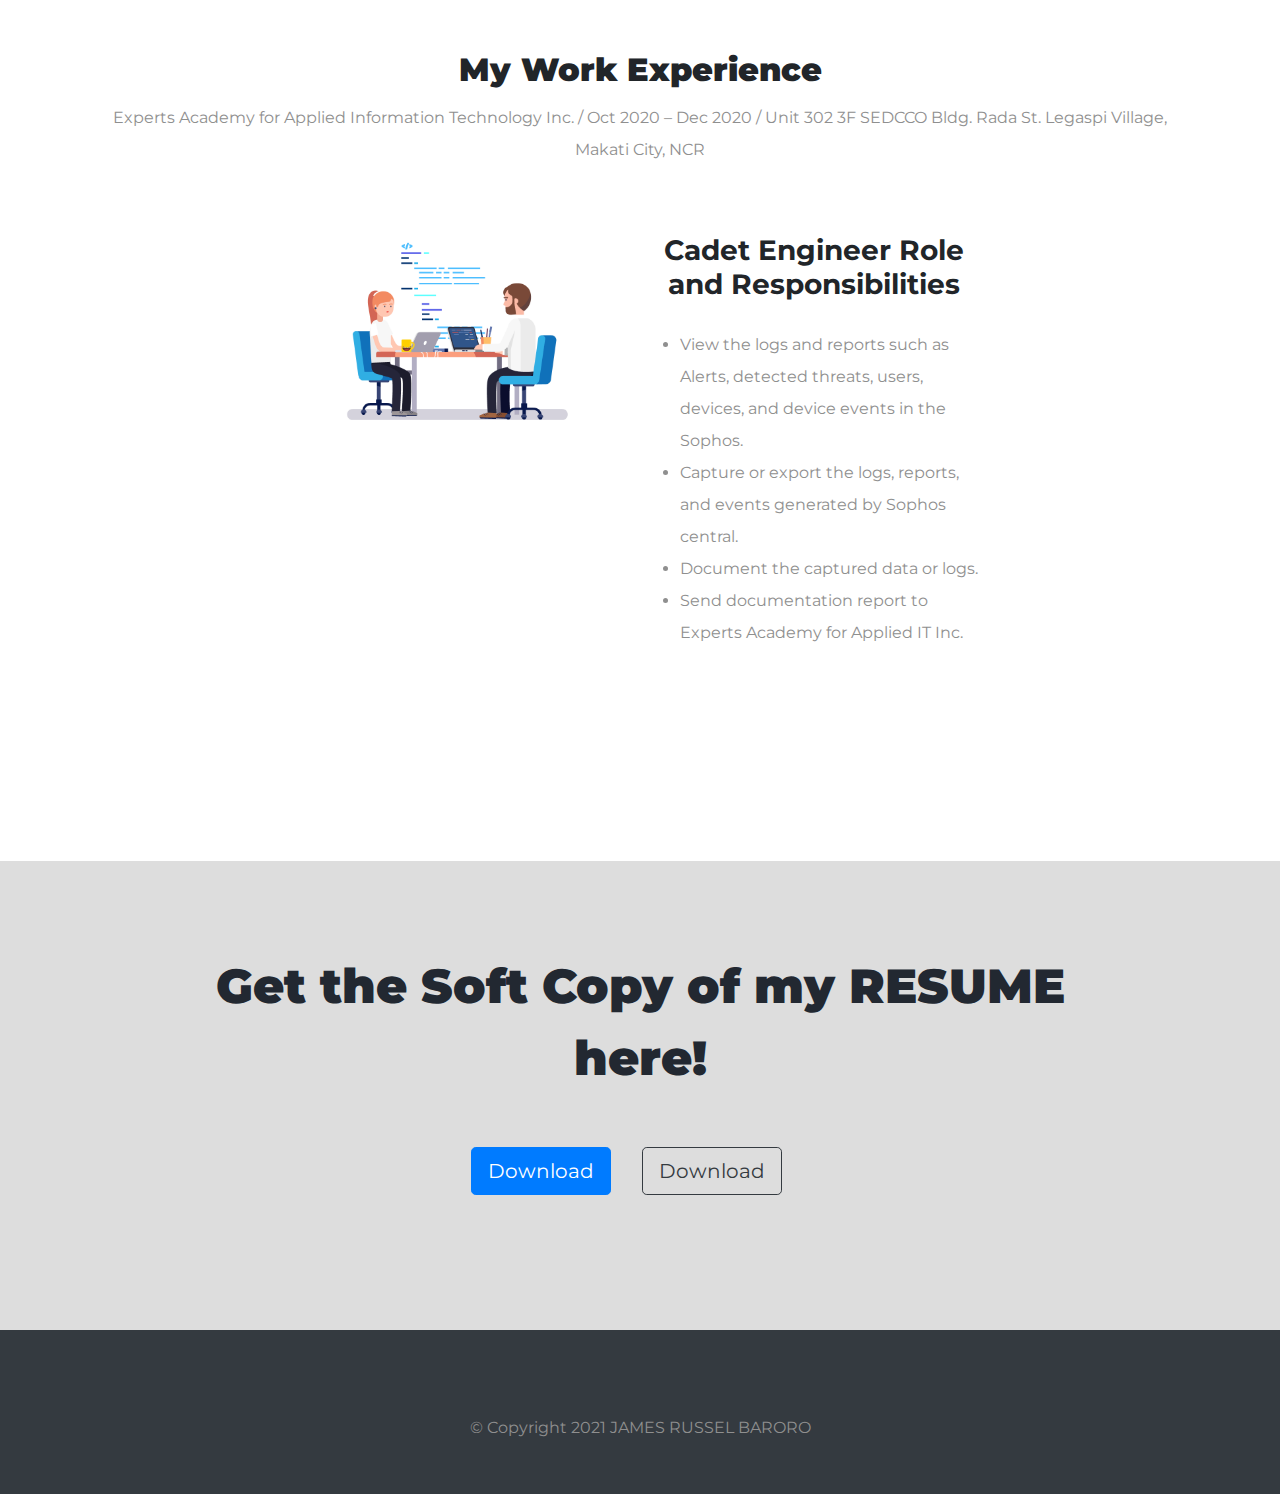
==== commit 203cb269: "Add update for programming skills" ====
--- a/index.html
+++ b/index.html
@@ -120,7 +120,7 @@
       <div class="carousel-inner">
 
         <div class="carousel-item active container-fluid">
-          <h2 class="skill-text">Has an intermediate level of skill in front-end web development using HTML, CSS, JavaScript, Bootstrap, jQuery, node.js, and express. Has basic level of skill working with different programming languages such as C++ and Java.</h2>
+          <h2 class="skill-text">Has an intermediate level of skill in front-end web development using HTML, CSS, JavaScript, Bootstrap, jQuery, node.js, and express. Has basic level of skill working with C++ and Java.</h2>
           <img class="skill-img" src="https://media.giphy.com/media/SWoSkN6DxTszqIKEqv/giphy.gif" alt="prog-skill">
           <strong class="skill-subheading"><em>PROGRAMMING SKILLS</em></strong>
         </div>
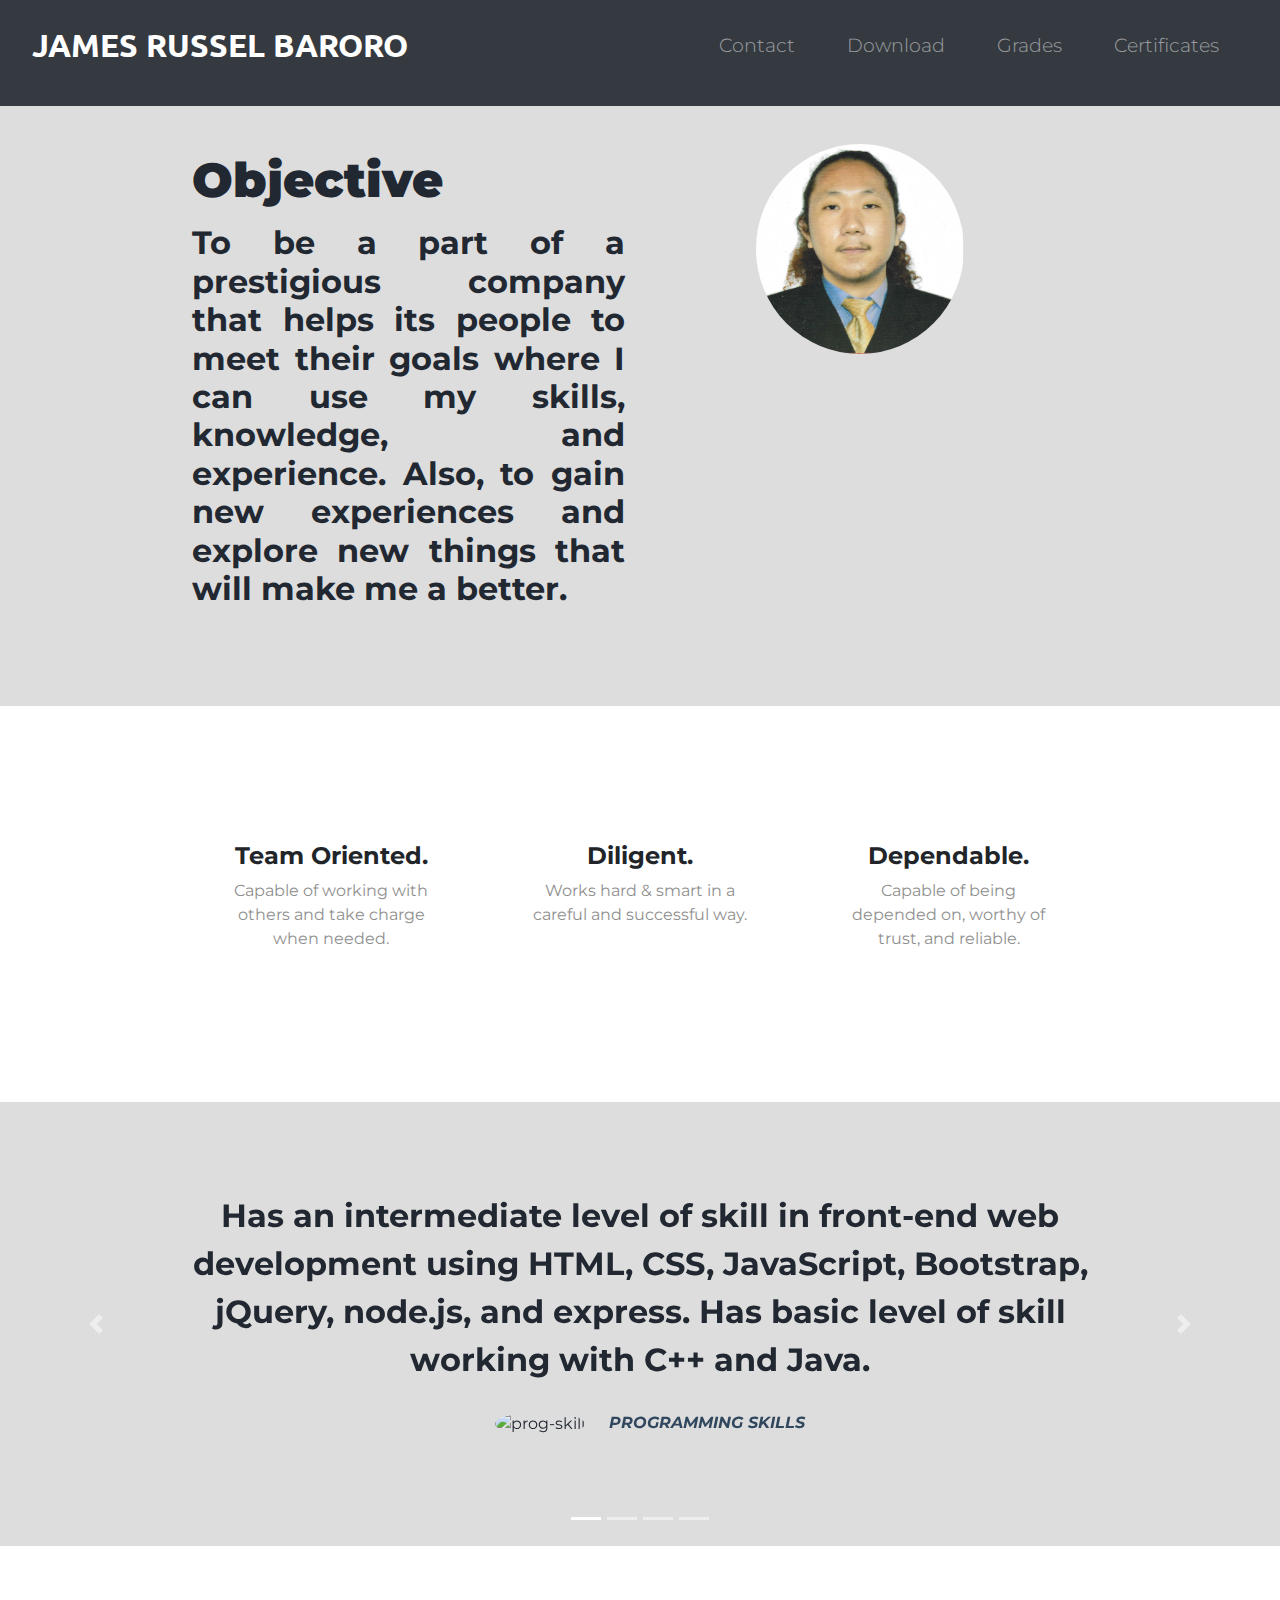
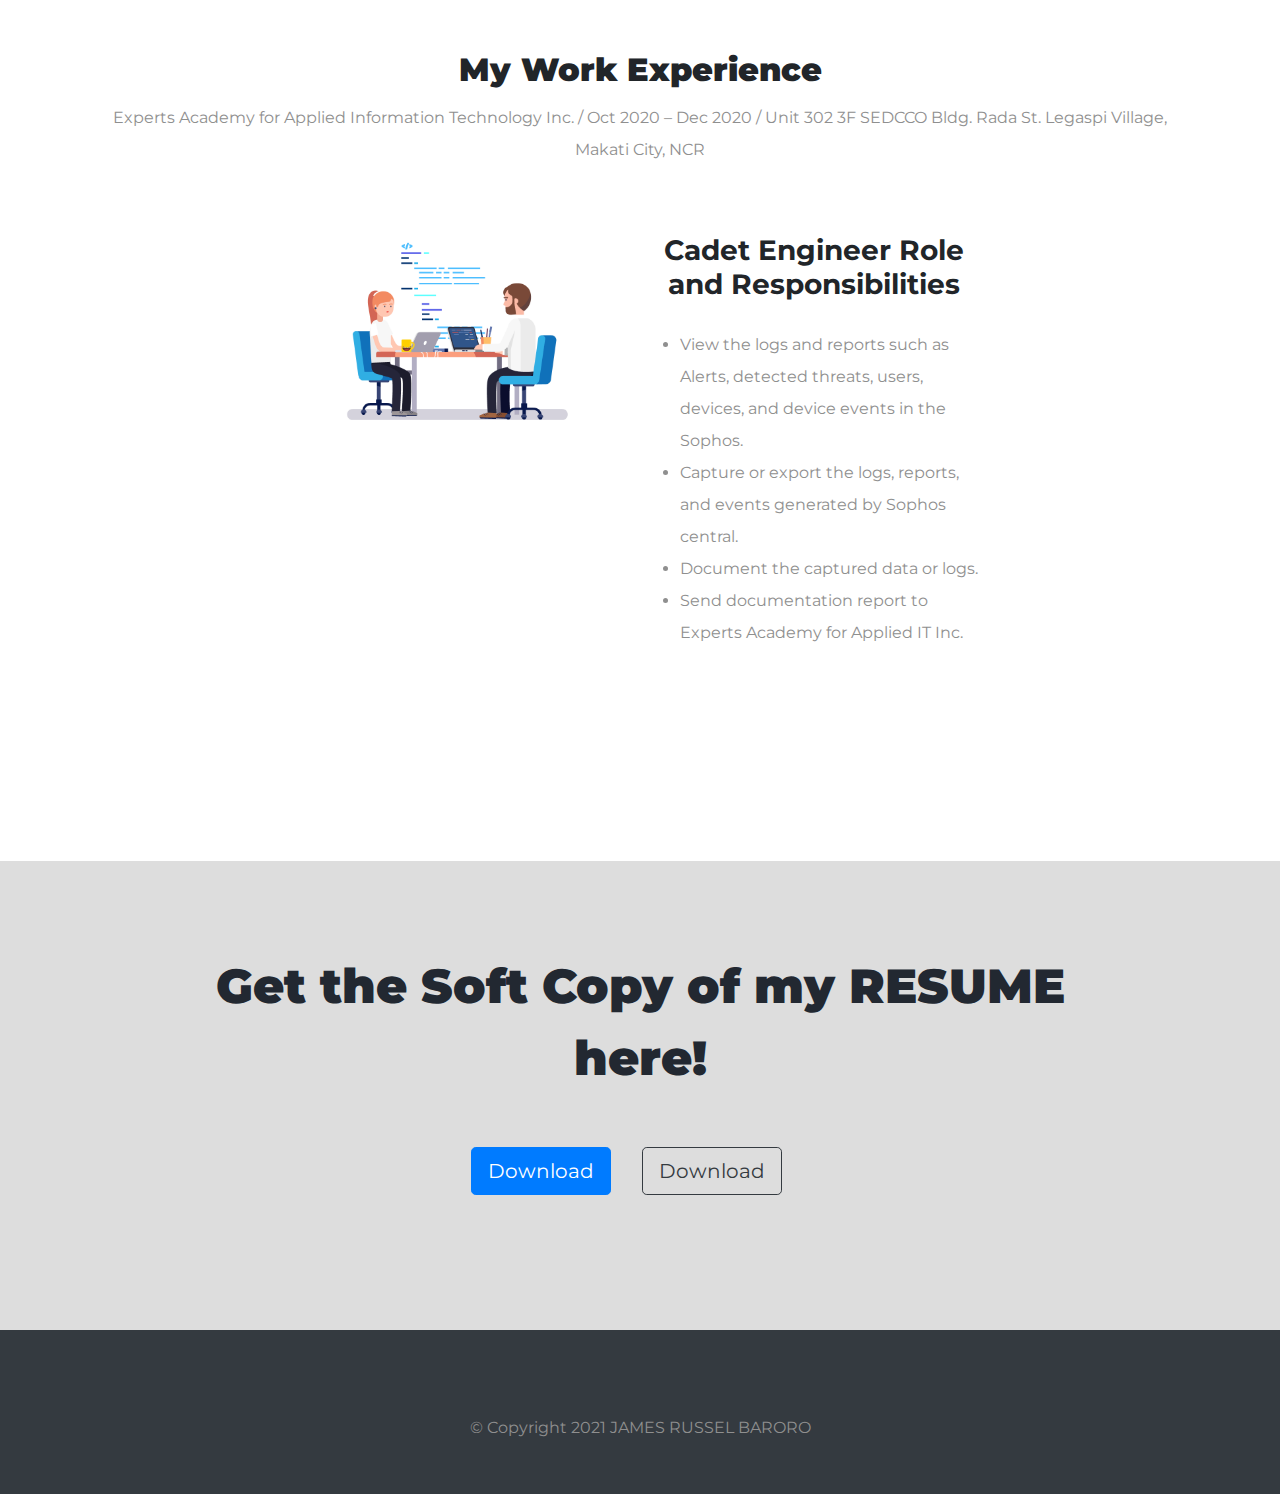
==== commit 470e330a: "Update index.html" ====
--- a/index.html
+++ b/index.html
@@ -191,7 +191,7 @@
     <div class="container-fluid">
       <h3 class="big-heading">Get the Soft Copy of my RESUME here!</h3>
       <!--<button class="btn btn-lg btn-dark download-button" type="button" ><i class="fab fa-apple"></i> Download</button>-->
-      <a href="https://drive.google.com/file/d/1pEDf0k6ik-bzYnyl3v_V4ZYuKYs68XTa/view?usp=sharing" class="btn btn-lg btn-primary download-button" role="button"><i class="fab fa-google-drive"></i> Download</a>
+      <a href="https://drive.google.com/file/d/1OvWJvnfCCm6rmlxzIeGk4qgtDaa6A0Fk/view?usp=sharing" class="btn btn-lg btn-primary download-button" role="button"><i class="fab fa-google-drive"></i> Download</a>
       <a href="file/BARORO, James Russel P_RESUME.pdf" class="btn btn-outline-dark btn-lg btn-light download-button" role="button"><i class="fas fa-link"></i> Download</a>
     </div>
 
--- a/css/styles.css
+++ b/css/styles.css
@@ -1 +1,310 @@
-#title .container-fluid{padding:3% 15% 7%;text-align:left}#experience .container-fluid{padding:3% 15% 7%;text-align:left}.container-fluid{padding:7% 15%}.back{color:#30475e}.back:hover{color:#f05454}.big-heading{font-family:'Montserrat',sans-serif;font-size:3rem;line-height:1.5;font-weight:900}.medium-heading{font-family:'Montserrat',sans-serif;font-weight:700;text-align:justify}.small-heading{text-align:center;padding-bottom:20px}.attitude-box{text-align:center;padding:5%}.attitude-title{font-size:1.5rem}.icon{color:#30475e;margin-bottom:1.5rem}.icon:hover{color:#f05454}.skill-img{border-radius:100%;width:15%;margin:20px}.skill-subheading{font-size:1rem;color:#30475e}.skill-text{font-size:2rem;line-height:1.5}.section-heading{font-family:'Montserrat',sans-serif;font-size:2rem;font-weight:900;line-height:1.5}.social-icon{font-size:2rem;margin:20px 15px}.colored-section{background-color:#ddd;color:#222831}.white-section{background-color:#fff}#attitudes{position:relative}#experience{padding:100px}.experts-img{width:70%;position:absolute;left:20%}.experience-text{color:#8f8f8f;line-height:2;padding-bottom:20px}body{font-family:'Montserrat',sans-serif;font-weight:400;text-align:center}h1,h2,h3,h4,h5,h6{font-family:'Montserrat',sans-serif;font-weight:700}p{color:#8f8f8f}.navbar{padding:1rem 0 2rem 2rem;}.navbar-brand{font-family:'Ubuntu',sans-serif;font-size:2rem;font-weight:700}.nav-item{padding:0 18px;text-align:left}.nav-link{font-family:'Montserrat',sans-serif;font-size:1.2rem;font-weight:300}.download-button{margin:5% 3% 5% 0}#footer{padding:3% 15%}.viber-chat{color:#845ec2}.gmail-mail{color:#aa2b1d}#grades .container-fluid{padding:5% 8%}.my-grades{width:110%}.grade-smallheading{font-family:'Ubuntu',sans-serif;font-size:1.5rem;font-weight:700;color:#ddd;background-color:#30475e;width:700px}.grade-mediumheading{font-size:1.3rem;line-height:2}.certificate-column{padding:5% 2%}.certificate-text{color:#30475e;font-size:2.5rem;line-height:1.5}.certificate-text:hover{color:#f05454}.cert-img{width:67%}#my-certificates .container-fluid{padding:2% 0 6%}#my-certificates .carousel-control-next-icon{background-image:url("data:image/svg+xml;charset=utf8,%3Csvg xmlns='http://www.w3.org/2000/svg' fill='black' viewBox='0 0 8 8'%3E%3Cpath d='M2.75 0l-1.5 1.5 2.5 2.5-2.5 2.5 1.5 1.5 4-4-4-4z'/%3E%3C/svg%3E")}#my-certificates .carousel-control-prev-icon{background-image:url("data:image/svg+xml;charset=utf8,%3Csvg xmlns='http://www.w3.org/2000/svg' fill='black' viewBox='0 0 8 8'%3E%3Cpath d='M5.25 0l-4 4 4 4 1.5-1.5-2.5-2.5 2.5-2.5-1.5-1.5z'/%3E%3C/svg%3E")}#cert-carousel .carousel-indicators li{background-color:#fff;background-color:rgba(70,70,70,.25)}#cert-carousel .carousel-indicators .active{background-color:#444}.title-image{border-radius:100%;width:45%;position:absolute;right:30%}@media (max-width:1260px){.medium-heading{text-align:left}.title-image{position:relative;top:25%;left:40%;width:70%}}@media (max-width:991px){.experts-img{position:relative;top:5%}.roles-respon{padding-top:10%}.my-grades{width:100%}.grade-smallheading{font-family:'Ubuntu',sans-serif;font-size:1.2rem;font-weight:700;color:#ddd;background-color:#30475e;width:810px}}@media (max-width:770px){.medium-heading{text-align:left}.title-image{position:relative;top:3%;left:28%;width:50%}}
+/*************CLASS SELECTORS*************/
+#title .container-fluid {
+  padding: 3% 15% 7%;
+  text-align: left;
+}
+
+#experience .container-fluid {
+  padding: 3% 15% 7%;
+  text-align: left;
+}
+
+.container-fluid {
+  padding: 7% 15%;
+}
+
+.back {
+  color: #30475e;
+}
+
+.back:hover {
+  color: #f05454;
+}
+
+.big-heading {
+  font-family: 'Montserrat', sans-serif;
+  font-size: 3rem;
+  line-height: 1.5;
+  font-weight: 900;
+}
+
+.medium-heading {
+  font-family: 'Montserrat', sans-serif;
+  font-weight: 700;
+  text-align: justify;
+}
+
+.small-heading {
+  text-align: center;
+  padding-bottom: 20px;
+
+}
+
+.attitude-box {
+  text-align: center;
+  padding: 5%;
+}
+
+.attitude-title {
+  font-size: 1.5rem;
+}
+
+.icon {
+  color: #30475e;
+  margin-bottom: 1.5rem;
+}
+
+.icon:hover {
+  color: #f05454;
+}
+
+.skill-img {
+  border-radius: 100%;
+  width: 15%;
+  margin: 20px;
+}
+
+.skill-subheading {
+  font-size: 1rem;
+  color: #30475e;
+}
+
+.skill-text {
+  font-size: 2rem;
+  line-height: 1.5;
+}
+
+
+.section-heading {
+  font-family: 'Montserrat', sans-serif;
+  font-size: 2rem;
+  font-weight: 900;
+  line-height: 1.5;
+}
+
+.social-icon {
+  font-size: 2rem;
+  margin: 20px 15px;
+}
+
+
+/*************SECTIONS*************/
+.colored-section {
+  background-color: #dddddd;
+  color: #222831;
+}
+
+.white-section {
+  background-color: #ffff;
+}
+/*************ID SELECTORS*************/
+#attitudes {
+  position: relative;
+}
+
+
+/*************EXPERIENCE SECTION*************/
+#experience {
+  padding: 100px;
+}
+
+.experts-img {
+  width: 70%;
+  position: absolute;
+  left: 20%;
+}
+
+.experience-text {
+  color: #8f8f8f;
+  line-height: 2;
+  padding-bottom: 20px;
+}
+
+
+/*************TAG SELECTORS*************/
+body {
+  font-family: 'Montserrat', sans-serif;
+  font-weight: 400;
+  text-align: center;
+}
+
+h1, h2, h3, h4, h5, h6 {
+  font-family: 'Montserrat', sans-serif;
+  font-weight: 700;
+}
+
+p {
+  color: #8f8f8f;
+}
+
+/*************NAVIGATION BAR*************/
+.navbar {
+  padding: 1rem 0 2rem 2rem;;
+}
+
+.navbar-brand {
+  font-family: 'Ubuntu', sans-serif;
+  font-size: 2rem;
+  font-weight: bold;
+}
+
+.navbar-collapse {
+  padding-right: 2.1876rem;
+}
+
+.navbar-toggler{
+  margin-right: 1.875rem;
+}
+
+.nav-item {
+  padding: 0 18px;
+  text-align: left;
+}
+
+.nav-link {
+  font-family: 'Montserrat', sans-serif;
+  font-size: 1.2rem;
+  font-weight: 300;
+}
+
+/*************DOWNLOAD BUTTON*************/
+.download-button {
+  margin: 5% 3% 5% 0;
+}
+
+
+/*************FOOTER SECTION*************/
+#footer {
+  padding: 3% 15%;
+}
+
+.viber-chat {
+  color: #845ec2;
+}
+
+.gmail-mail {
+  color: #aa2b1d;
+}
+
+/*************GRADES SECTION*************/
+#grades .container-fluid {
+  padding: 5% 8%;
+}
+.my-grades {
+  width: 110%;
+}
+
+.grade-smallheading {
+  font-family: 'Ubuntu', sans-serif;
+  font-size: 1.5rem;
+  font-weight: bold;
+  color: #dddddd;
+  background-color: #30475e;
+  width: 700px;
+}
+
+.grade-mediumheading {
+  font-size: 1.3rem;
+  line-height: 2;
+}
+
+/*************CERTIFICATE SECTION*************/
+.certificate-column {
+  padding: 5% 2%;
+}
+
+.certificate-text {
+  color: #30475e;
+  font-size: 2.5rem;
+  line-height: 1.5;
+}
+
+.certificate-text:hover {
+  color: #f05454;
+}
+
+.cert-img {
+  width: 67%;
+}
+
+#my-certificates .container-fluid {
+  padding: 2% 0 6%;
+}
+
+#my-certificates .carousel-control-next-icon {
+    background-image: url("data:image/svg+xml;charset=utf8,%3Csvg xmlns='http://www.w3.org/2000/svg' fill='black' viewBox='0 0 8 8'%3E%3Cpath d='M2.75 0l-1.5 1.5 2.5 2.5-2.5 2.5 1.5 1.5 4-4-4-4z'/%3E%3C/svg%3E");
+}
+
+#my-certificates .carousel-control-prev-icon {
+    background-image: url("data:image/svg+xml;charset=utf8,%3Csvg xmlns='http://www.w3.org/2000/svg' fill='black' viewBox='0 0 8 8'%3E%3Cpath d='M5.25 0l-4 4 4 4 1.5-1.5-2.5-2.5 2.5-2.5-1.5-1.5z'/%3E%3C/svg%3E");
+}
+
+#cert-carousel .carousel-indicators li {
+  background-color: #fff;
+  background-color: rgba(70,70,70,.25);
+}
+
+#cert-carousel .carousel-indicators .active {
+  background-color: #444;
+}
+
+/*************TITLE IMAGE*************/
+.title-image {
+  border-radius: 100%;
+  width: 45%;
+  position: absolute;
+  right: 30%;
+}
+
+ @media (max-width: 1260px) {
+  .medium-heading {
+    text-align: left;
+  }
+
+  .title-image {
+    position: relative;
+    top: 25%;
+    left: 40%;
+    width: 70%;
+
+  }
+
+}
+
+@media (max-width: 991px) {
+  .experts-img {
+    position: relative;
+    top: 5%;
+  }
+
+  .roles-respon {
+    padding-top: 10%;
+  }
+
+  .my-grades {
+    width: 100%;
+  }
+
+  .grade-smallheading {
+    font-family: 'Ubuntu', sans-serif;
+    font-size: 1.2rem;
+    font-weight: bold;
+    color: #dddddd;
+    background-color: #30475e;
+    width: 810px;
+  }
+}
+
+@media (max-width: 770px)  {
+  .medium-heading {
+    text-align: left;
+  }
+
+  .title-image {
+    position: relative;
+    top: 3%;
+    left: 28%;
+    width: 50%;
+
+  }
+}
